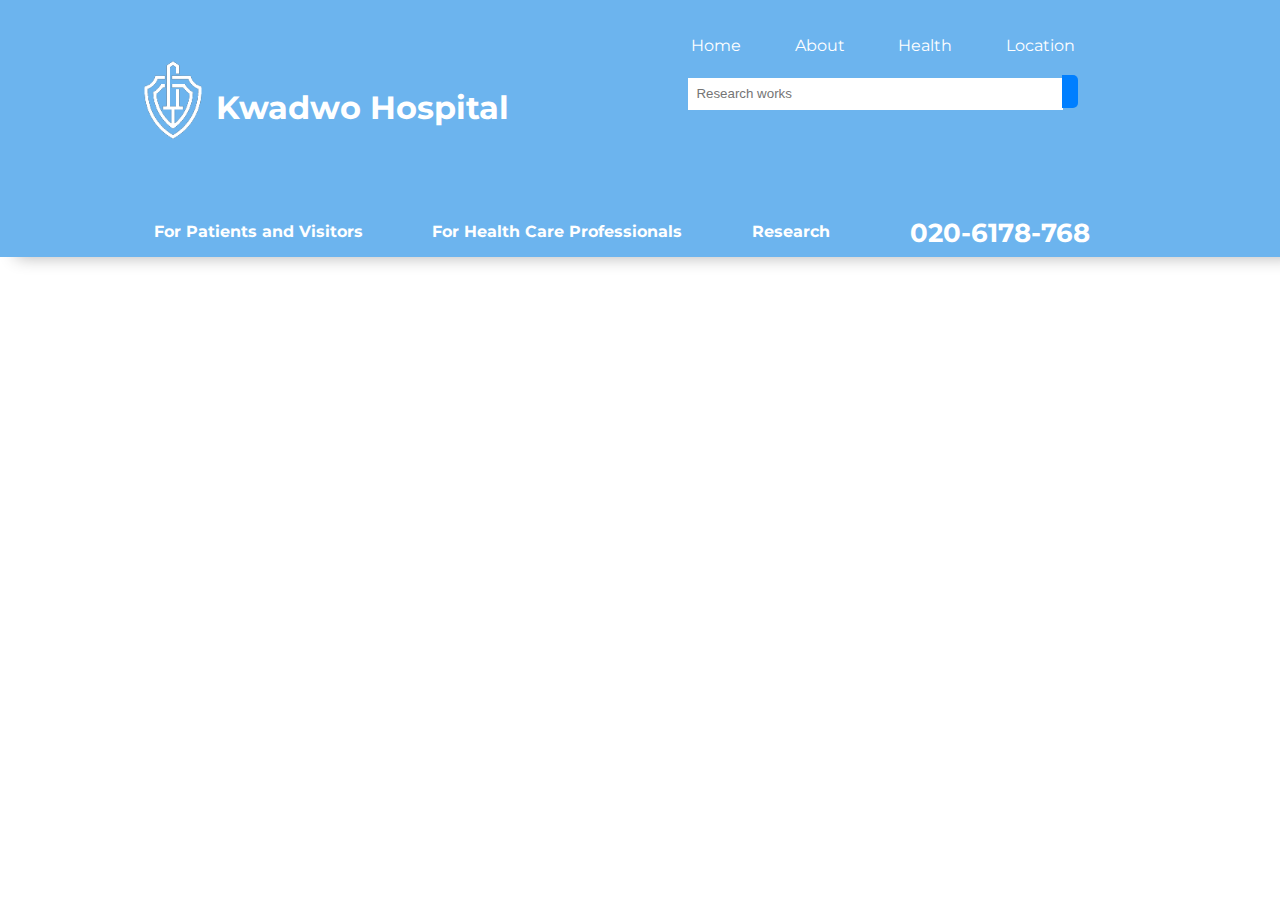
==== index.html @ 73e534af "initial work (JS) for nav drop-down" ====
<!DOCTYPE html>
<html lang="en">
  <head>
    <meta charset="UTF-8" />
    <meta name="viewport" content="width=device-width, initial-scale=1.0" />
    <title>Kwadwo Agyemang Hospital</title>
    <!--- ICONS---->
    <link
      rel="stylesheet"
      href="https://unicons.iconscout.com/release/v4.0.8/css/line.css"
    />
    <!----- Montserrat----->
    <link rel="preconnect" href="https://fonts.googleapis.com" />
    <link rel="preconnect" href="https://fonts.gstatic.com" crossorigin />
    <link
      href="https://fonts.googleapis.com/css2?family=Inter:wght@400;600;700&family=Montserrat:wght@300;400;500;600;700;800;900&family=Roboto+Slab:wght@400;500&display=swap"
      rel="stylesheet"
    />

    <link rel="stylesheet" href="./styles/style.css" />
  </head>
  <body>
    <!---- MAIN NAVBAR ----->
    <nav>
      <div class="container nav--container">
        <!----- Nav Container 1------>
        <div class="nav--container1">
          <!--- LOGO ---->
          <div class="nav--logo">
            <div class="logo">
              <a href="index.html"
                ><img src="./images/health-logo.png" alt=""
              /></a>
            </div>
            <a href="index.html"><h2 class="logo--text">Kwadwo Hospital</h2></a>
          </div>
          <!--- NAV LINKS AND SEARCH BAR --->
          <div class="nav_links_search">
            <div class="nav--links">
              <ul class="nav--menu">
                <li><a href="index.html">Home</a></li>
                <li><a href="about.html">About</a></li>
                <li><a href="health.html">Health</a></li>
                <li><a href="location.html">Location</a></li>
              </ul>
              <div class="toggle--nav">
                <i class="uil uil-bars"></i>
                <i class="uil uil-times"></i>
              </div>
            </div>
            <div class="search">
              <input
                type="text"
                placeholder="Research works"
                class="nav--input"
              />
              <div class="search--logo">
                <i class="uil uil-search"></i>
              </div>
            </div>
          </div>
        </div>
        <!----- Nav Container ----->
        <div class="nav--container2">
          <div class="nav--details--info">
            <!---- 1 ---->
            <article class="nav--detail">
              <div class="nav--filter active" data-id="patients">
                <h5>
                  For Patients and Visitors <i class="uil uil-angle-down"></i>
                </h5>
              </div>
            </article>
            <!---- 2 ---->
            <article class="nav--detail">
              <div class="nav--filter" data-id="health--care">
                <h5>
                  For Health Care Professionals
                  <i class="uil uil-angle-down"></i>
                </h5>
              </div>
            </article>
            <!---- 3 ---->
            <article class="nav--detail">
              <div class="nav--filter" data-id="research">
                <h5>
                  Research
                  <i class="uil uil-angle-down"></i>
                </h5>
              </div>
            </article>
          </div>
          <h3 class="nav--phone">020-6178-768</h3>
        </div>
      </div>
    </nav>
    <!---------- NAV - DETAILS ---------->
    <div class="container nav--details--container">
      <article id="patients" class="detail-card ">
        <p class="">
          Lorem ipsum dolor sit amet consectetur adipisicing elit. Rerum
          consectetur est obcaecati deserunt iure veritatis nam sit optio et
          quam!
        </p>
      </article>
      <article id="health--care" class="detail-card">
        <p>
          Lorem ipsum dolor, sit amet consectetur adipisicing elit. Inventore
          aut eos cupiditate tempora fuga blanditiis, aliquid facere molestiae
          deserunt veniam!
        </p>
      </article>
      <article id="research" class="detail-card">
        <p>
          Lorem ipsum dolor sit amet consectetu adipisicing elit. Magni
          accusantium animi illum officiis placeat eveniet at minus quasi iusto
          sit.
        </p>
      </article>
    </div>
    <script src="./main.js"></script>
  </body>
</html>
---- styles/style.css ----
* {
  margin: 0;
  border: 0;
  padding: 0;
  outline: 0;
  text-decoration: none;
  list-style: none;
}

:root {
  /**** Colors *****/
  --color-primary: #007fff;
  --color-bg1: #6cb4ee;
  --color-bg2: #89cff0;
  --color-white: #fff;
  --color-black: rgb(0, 0, 0);
  --color-light: rgba(225, 225, 225, 0.7);
  /***** width *****/
  --container-width-lg: 76%;
  --container-width-md: 90%;
  --container-width-sm: 94%;
  /***** Transition *****/
  --transition: all 400ms ease;
}
body {
  font-family: "Montserrat", sans-serif;
  background: var(--white);
  color: var(--color-black);
  line-height: 1.7;
}
h1,
h2,
h3,
h4,
h5 {
  line-height: 1.3;
}
h1 {
  font-size: 2.4rem;
}
h2 {
  font-size: 2rem;
}
h3 {
  font-size: 1.6rem;
}
h4 {
  font-size: 1.3rem;
}
img {
  display: block;
  width: 100%;
  object-fit: cover;
}
.container {
  width: var(--container-width-lg);
  margin: 0 auto;
}
section {
  margin-top: 5rem;
}
section h2 {
  text-align: center;
  padding: 1rem;
}
a {
  color: var(--color-white);
}
/****** NAVBAR *******/
nav {
  background: var(--color-bg1);
  box-shadow: 1rem 0rem 1rem rgb(0, 0, 0, 0.3);
  z-index: 9;
}
.nav--container1 {
  display: grid;
  grid-template-columns: 50% 50%;
  height: 24vh;
}
.logo {
  width: 150px;
}
.nav--logo {
  display: flex;
  align-items: center;
  margin-top: 1.5rem;
  margin-left: -3.5rem;
}
.logo--text {
  margin-top: -1.5rem;
  margin-left: -2rem;
}
.nav_links_search {
  display: flex;
  flex-direction: column;
  align-items: center;
  margin-top: 2rem;
}
.nav--menu {
  display: flex;
  align-items: center;
  justify-content: space-between;
  min-width: 30vw;
}
.nav--menu li a:hover {
  color: var(--color-primary);
}
.toggle--nav {
  display: none;
}
.search {
  margin-top: 1rem;
}
.nav--input {
  width: 28vw;
  height: 2rem;
  padding: 0 0.5rem;
}
.search--logo {
  margin-left: -0.3rem;
  display: inline-block;
  color: var(--color-white);
  background: var(--color-primary);
  border-top-right-radius: 5px;
  border-bottom-right-radius: 5px;
}
.search--logo i {
  font-size: 1.2rem;
  padding: 0 8px;
}
.uil-angle-down{
  font-size: 1.5rem;
  display: inline-block;
}
.nav--container2 {
  color: var(--color-white);
  display: flex;
  align-items: center;
  justify-content: space-between;
  padding-bottom: 0.5rem;
}
.nav--details--info {
  display: flex;
  align-items: center;
  justify-content: space-between;
  width: 70%;
}
.nav--filter {
  display: flex;
  align-items: center;
  font-size: 0.9rem;
  cursor: pointer;
}
.nav--filter > h5{
  font-size: 1rem;
}
.nav--phone{
margin-right: 2.3rem;
}

/*****NAV DETAILS *****/
.nav--details--container {
  background-color: var(--color-light);
  width: 100%;
}
.nav--details--container .detail-card{
  display: none;
}
.nav--details--container .active {
  display: block;
}
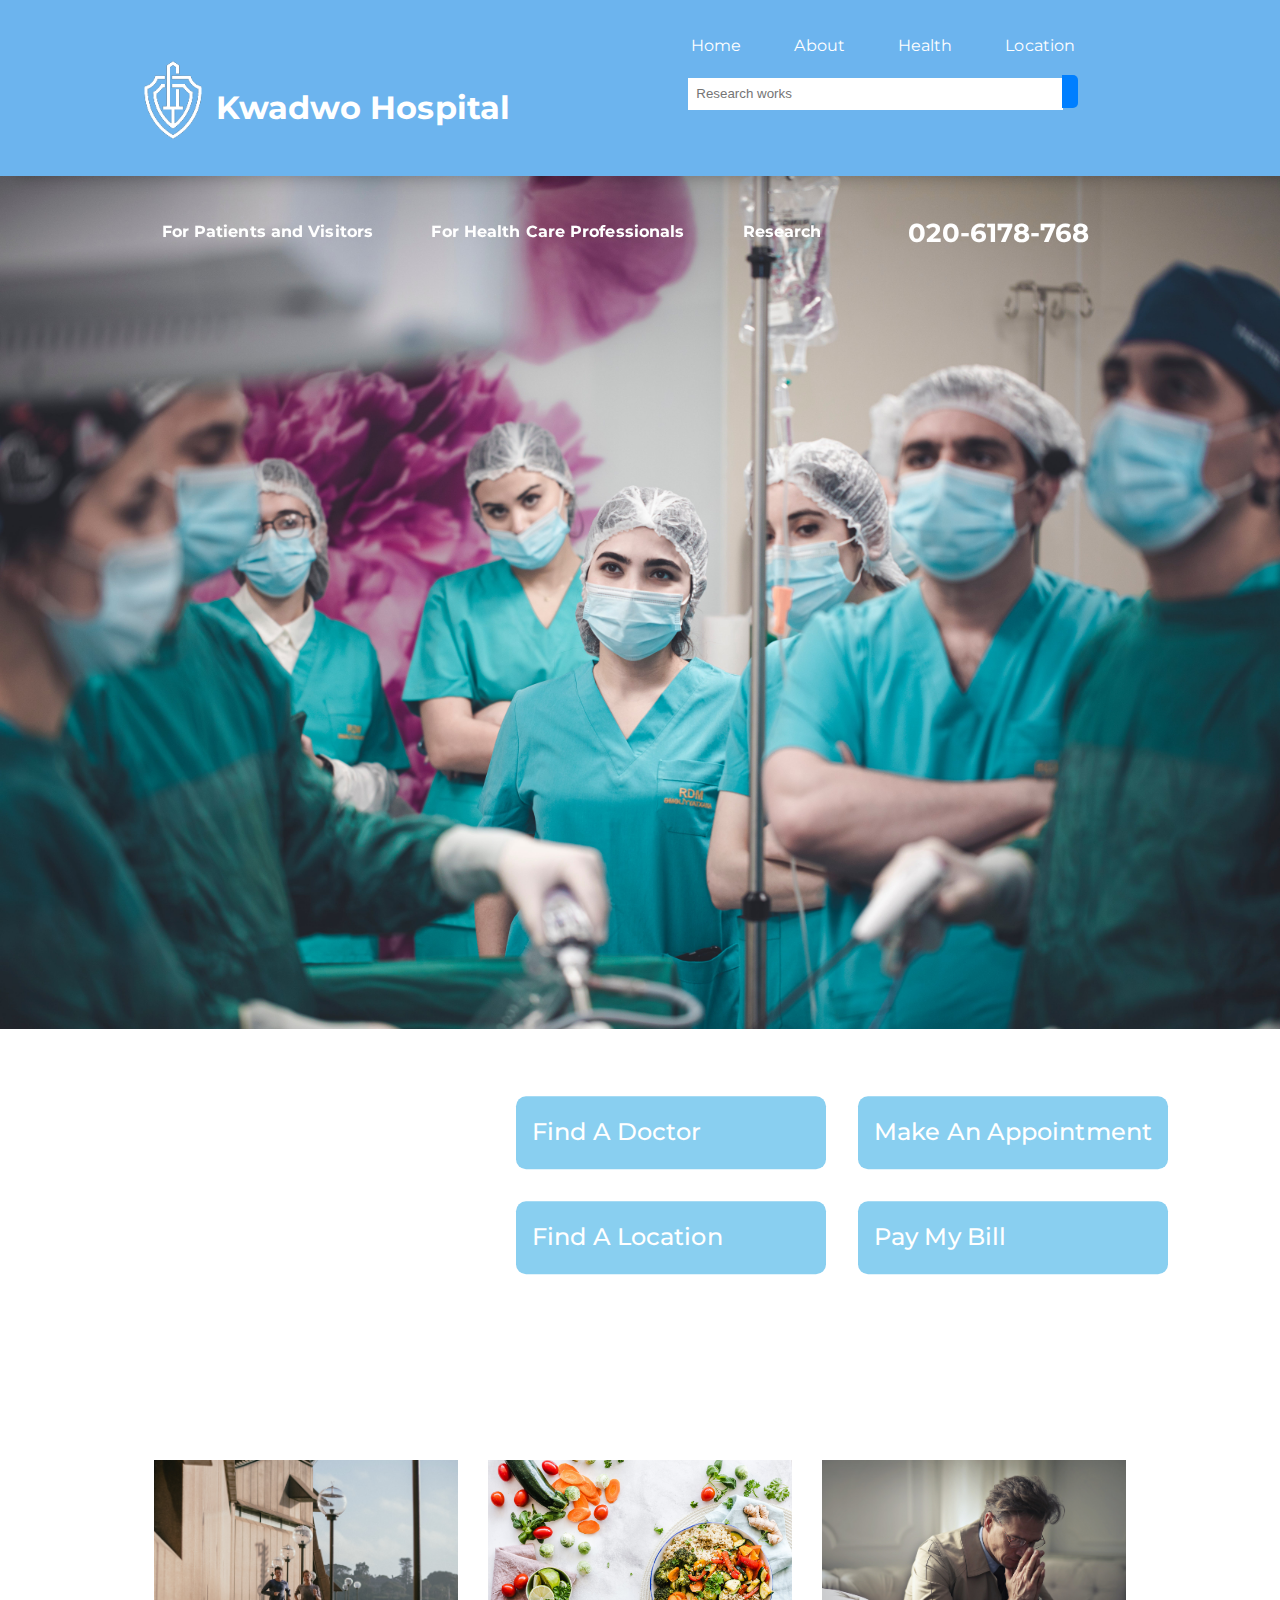
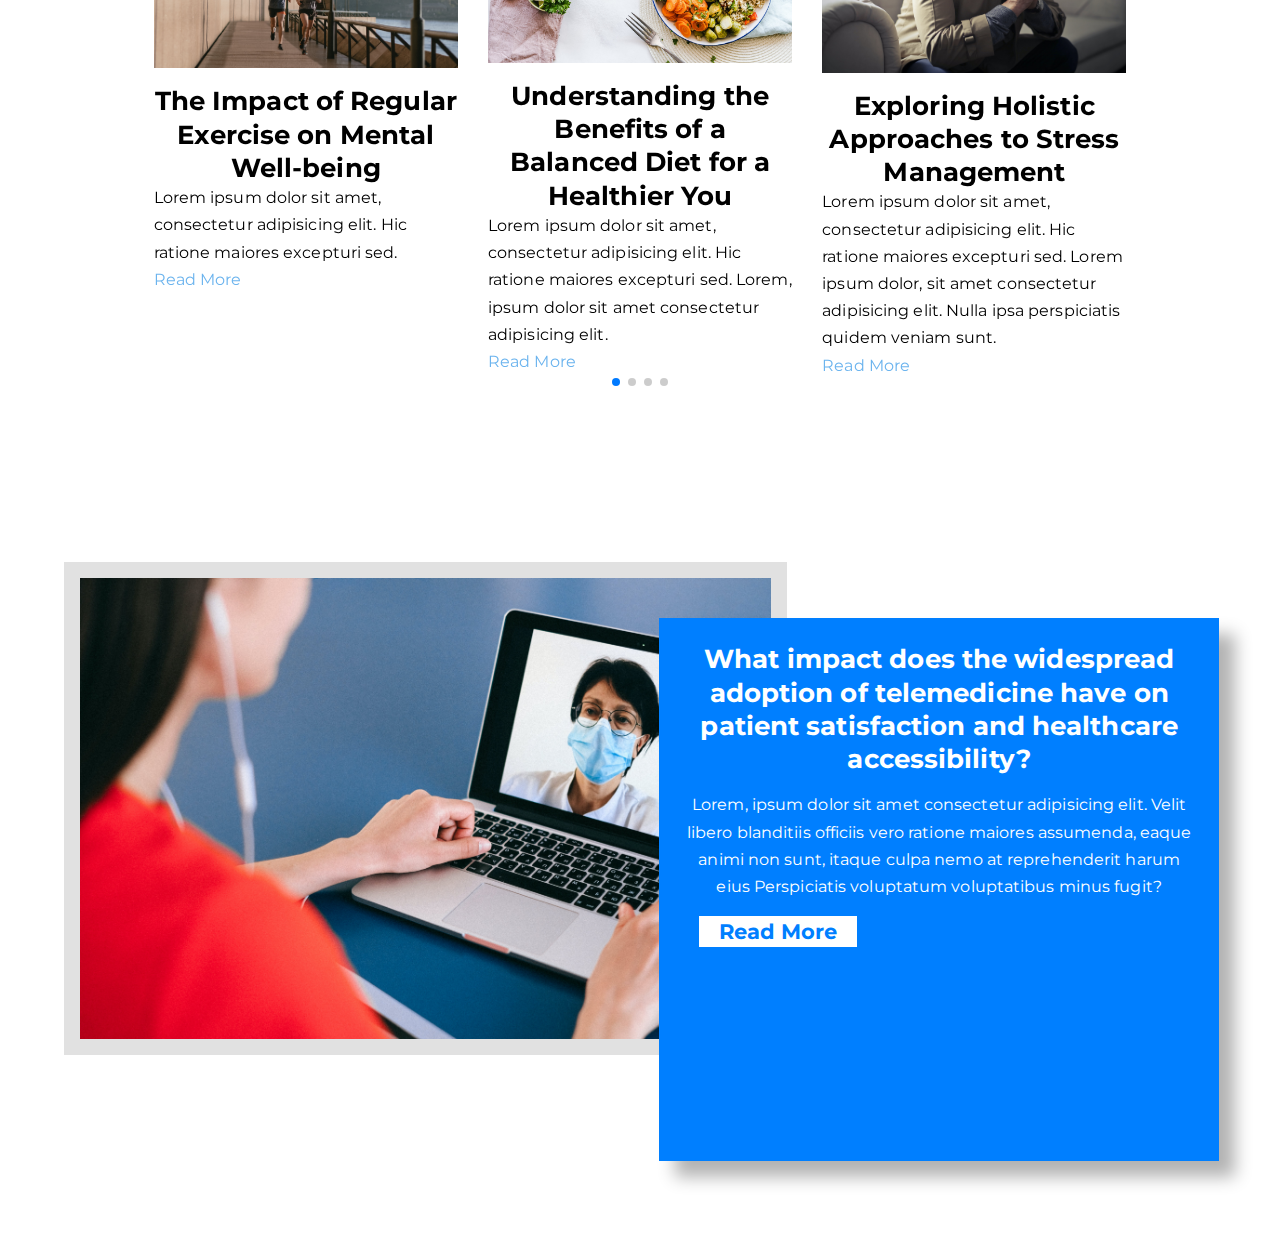
==== commit 3091bfcb: "add blogs and research slide" ====
--- a/index.html
+++ b/index.html
@@ -16,15 +16,20 @@
       href="https://fonts.googleapis.com/css2?family=Inter:wght@400;600;700&family=Montserrat:wght@300;400;500;600;700;800;900&family=Roboto+Slab:wght@400;500&display=swap"
       rel="stylesheet"
     />
+    <!---- My Swipper ----->
+    <link
+      rel="stylesheet"
+      href="https://cdn.jsdelivr.net/npm/swiper@11/swiper-bundle.min.css"
+    />
 
     <link rel="stylesheet" href="./styles/style.css" />
   </head>
   <body>
     <!---- MAIN NAVBAR ----->
-    <nav>
-      <div class="container nav--container">
+    <nav class="nav">
+      <div class="nav--container">
         <!----- Nav Container 1------>
-        <div class="nav--container1">
+        <div class="container nav--container1">
           <!--- LOGO ---->
           <div class="nav--logo">
             <div class="logo">
@@ -61,11 +66,11 @@
           </div>
         </div>
         <!----- Nav Container ----->
-        <div class="nav--container2">
+        <div class="container nav--container2">
           <div class="nav--details--info">
             <!---- 1 ---->
             <article class="nav--detail">
-              <div class="nav--filter active" data-id="patients">
+              <div class="nav--filter" data-id="patients">
                 <h5>
                   For Patients and Visitors <i class="uil uil-angle-down"></i>
                 </h5>
@@ -93,31 +98,201 @@
           <h3 class="nav--phone">020-6178-768</h3>
         </div>
       </div>
+      <!---------- NAV - DETAILS ---------->
+      <div class="container nav--details--container">
+        <article id="patients" class="detail-card">
+          <span class="close--nav--details"><i class="uil uil-times"></i></span>
+          <div class="container detail-card-container">
+            Lorem ipsum dolor sit amet consectetur adipisicing elit. Rerum
+            consectetur est obcaecati deserunt iure veritatis nam sit optio et
+            quam! Lorem ipsum dolor sit amet, consectetur adipisicing elit.
+            Quae, cumque atque error rem animi ratione eveniet delectus.
+          </div>
+        </article>
+        <article id="health--care" class="detail-card">
+          <span class="close--nav--details"><i class="uil uil-times"></i></span>
+          <div class="container detail-card-container">
+            Lorem ipsum dolor, sit amet consectetur adipisicing elit. Inventore
+            aut eos cupiditate tempora fuga blanditiis, aliquid facere molestiae
+            deserunt veniam!
+          </div>
+        </article>
+        <article id="research" class="detail-card">
+          <span class="close--nav--details"><i class="uil uil-times"></i></span>
+          <div class="container detail-card-container">
+            Lorem ipsum dolor sit amet consectetu adipisicing elit. Magni
+            accusantium animi illum officiis placeat eveniet at minus quasi
+            iusto sit.
+          </div>
+        </article>
+      </div>
     </nav>
-    <!---------- NAV - DETAILS ---------->
-    <div class="container nav--details--container">
-      <article id="patients" class="detail-card ">
-        <p class="">
-          Lorem ipsum dolor sit amet consectetur adipisicing elit. Rerum
-          consectetur est obcaecati deserunt iure veritatis nam sit optio et
-          quam!
-        </p>
-      </article>
-      <article id="health--care" class="detail-card">
-        <p>
-          Lorem ipsum dolor, sit amet consectetur adipisicing elit. Inventore
-          aut eos cupiditate tempora fuga blanditiis, aliquid facere molestiae
-          deserunt veniam!
-        </p>
-      </article>
-      <article id="research" class="detail-card">
-        <p>
-          Lorem ipsum dolor sit amet consectetu adipisicing elit. Magni
-          accusantium animi illum officiis placeat eveniet at minus quasi iusto
-          sit.
-        </p>
-      </article>
-    </div>
+
+    <!--------- HEADER --------->
+    <header>
+      <div class="container header--container">
+        <div class="header--image">
+          <img src="./images/header-image2.jpg" alt="" />
+        </div>
+        <!--- Header Details eg. make appointment ---->
+        <div class="header--details">
+          <article class="header--detail">
+            <a href="#"><span>Find A Doctor</span></a>
+          </article>
+          <article class="header--detail">
+            <a href="#"><span>Make An Appointment</span></a>
+          </article>
+          <article class="header--detail">
+            <a href="#"><span>Find A Location</span></a>
+          </article>
+          <article class="header--detail">
+            <a href="#"><span>Pay My Bill</span></a>
+          </article>
+        </div>
+      </div>
+    </header>
+
+    <!------- SOME BLOGS -------->
+    <section class="container blog--container swiper mySwiper">
+      <div class="blogs swiper-wrapper">
+        <!-------->
+        <article class="blog swiper-slide">
+          <div class="blog--image">
+            <img src="./images/blog1.jpg" alt="" />
+          </div>
+          <div class="blog--details">
+            <h3>The Impact of Regular Exercise on Mental Well-being</h3>
+            <p>
+              Lorem ipsum dolor sit amet, consectetur adipisicing elit. Hic
+              ratione maiores excepturi sed.
+            </p>
+            <a href="#">Read More <i class="uil uil-angle-right-b"></i></a>
+          </div>
+        </article>
+        <!---------->
+        <article class="blog swiper-slide">
+          <div class="blog--image">
+            <img src="./images/blog2.jpg" alt="" />
+          </div>
+          <div class="blog--details">
+            <h3>
+              Understanding the Benefits of a Balanced Diet for a Healthier You
+            </h3>
+            <p>
+              Lorem ipsum dolor sit amet, consectetur adipisicing elit. Hic
+              ratione maiores excepturi sed. Lorem, ipsum dolor sit amet
+              consectetur adipisicing elit.
+            </p>
+            <a href="#">Read More <i class="uil uil-angle-right-b"></i></a>
+          </div>
+        </article>
+        <!------------>
+        <article class="blog swiper-slide">
+          <div class="blog--image">
+            <img src="./images/blog3.jpg" alt="" />
+          </div>
+          <div class="blog--details">
+            <h3>Exploring Holistic Approaches to Stress Management</h3>
+            <p>
+              Lorem ipsum dolor sit amet, consectetur adipisicing elit. Hic
+              ratione maiores excepturi sed. Lorem ipsum dolor, sit amet
+              consectetur adipisicing elit. Nulla ipsa perspiciatis quidem
+              veniam sunt.
+            </p>
+            <a>Read More <i class="uil uil-angle-right-b"></i></a>
+          </div>
+        </article>
+        <!----------->
+        <article class="blog swiper-slide">
+          <div class="blog--image">
+            <img src="./images/blog4.jpg" alt="" />
+          </div>
+          <div class="blog--details">
+            <h3>
+              Unveiling the Importance of Quality Sleep in Your Health Journey
+            </h3>
+            <p>
+              Lorem ipsum dolor sit amet, consectetur adipisicing elit. Hic
+              ratione maiores excepturi sed. Lorem ipsum dolor sit amet
+              consectetur adipisicing elit.
+            </p>
+            <a href="#">Read More <i class="uil uil-angle-right-b"></i></a>
+          </div>
+        </article>
+        <!---------->
+        <article class="blog swiper-slide">
+          <div class="blog--image">
+            <img src="./images/blog5.jpg" alt="" />
+          </div>
+          <div class="blog--details">
+            <h3>
+              Navigating the World of Superfoods: A Guide to Nutrient-Rich
+              Choices
+            </h3>
+            <p>
+              Lorem ipsum dolor sit amet, consectetur adipisicing elit. Hic
+              ratione maiores excepturi sed. Lorem ipsum dolor sit amet
+              consectetur, adipisicing elit. Laudantium, facilis? Mollitia, non!
+            </p>
+            <a href="#">Read More <i class="uil uil-angle-right-b"></i></a>
+          </div>
+        </article>
+        <!-------->
+        <article class="blog swiper-slide">
+          <div class="blog--image">
+            <img src="./images/blog6.jpg" alt="" />
+          </div>
+          <div class="blog--details">
+            <h3>
+              Mindful Practices: Enhancing Emotional Health through Meditation
+              and Mindfulness
+            </h3>
+            <p>
+              Lorem ipsum dolor sit amet, consectetur adipisicing elit. Hic
+              ratione maiores excepturi sed. Lorem ipsum dolor sit amet.
+            </p>
+            <a href="#">Read More <i class="uil uil-angle-right-b"></i></a>
+          </div>
+        </article>
+        <!------------>
+      </div>
+      <div class="swiper-pagination"></div>
+    </section>
+
+    <!--------- RESEARCH SLIDE -------->
+    <section>
+      <div class="container research--container">
+        <div class="research--left">
+          <img src="./images/research-slide.jpg" alt="" />
+        </div>
+        <div class="research--right">
+          <div class="research--details">
+            <h3>
+              What impact does the widespread adoption of telemedicine have on
+              patient satisfaction and healthcare accessibility?
+            </h3>
+            <p>
+              Lorem, ipsum dolor sit amet consectetur adipisicing elit. Velit
+              libero blanditiis officiis vero ratione maiores assumenda, eaque
+              animi non sunt, itaque culpa nemo at reprehenderit harum eius
+              Perspiciatis voluptatum voluptatibus minus fugit?
+            </p>
+            <a href="#"><h4>Read More</h4></a>
+          </div>
+        </div>
+      </div>
+    </section>
+    <script src="https://cdn.jsdelivr.net/npm/swiper@11/swiper-bundle.min.js"></script>
+    <script>
+      var swiper = new Swiper(".mySwiper", {
+        slidesPerView: 3,
+        spaceBetween: 30,
+        pagination: {
+          el: ".swiper-pagination",
+          clickable: true,
+        },
+      });
+    </script>
     <script src="./main.js"></script>
   </body>
 </html>
--- a/styles/style.css
+++ b/styles/style.css
@@ -14,7 +14,8 @@
   --color-bg2: #89cff0;
   --color-white: #fff;
   --color-black: rgb(0, 0, 0);
-  --color-light: rgba(225, 225, 225, 0.7);
+  --color-light-black: rgb(63, 62, 62);
+  --color-light: rgba(225, 225, 225);
   /***** width *****/
   --container-width-lg: 76%;
   --container-width-md: 90%;
@@ -24,9 +25,11 @@
 }
 body {
   font-family: "Montserrat", sans-serif;
-  background: var(--white);
+  background: var(--color-white);
   color: var(--color-black);
   line-height: 1.7;
+  letter-spacing: 0.1px;
+  scroll-behavior: smooth;
 }
 h1,
 h2,
@@ -57,7 +60,7 @@
   margin: 0 auto;
 }
 section {
-  margin-top: 5rem;
+  margin-top: 10rem;
 }
 section h2 {
   text-align: center;
@@ -68,9 +71,20 @@
 }
 /****** NAVBAR *******/
 nav {
+  box-shadow: 1rem 0rem 1rem rgb(0, 0, 0, 0.3);
+  position: fixed;
+  width: 100%;
+  height: 11rem;
+  top: 0;
+  z-index: 45;
+  transition: var(--transition);
+}
+.nav--container{
   background: var(--color-bg1);
-  box-shadow: 1rem 0rem 1rem rgb(0, 0, 0, 0.3);
-  z-index: 9;
+  position: fixed;
+  width: 100%;
+  height: 11rem;
+  z-index: 90;
 }
 .nav--container1 {
   display: grid;
@@ -137,7 +151,7 @@
   display: flex;
   align-items: center;
   justify-content: space-between;
-  padding-bottom: 0.5rem;
+  margin-bottom: -0.07rem;
 }
 .nav--details--info {
   display: flex;
@@ -150,6 +164,17 @@
   align-items: center;
   font-size: 0.9rem;
   cursor: pointer;
+  padding: 0 0.5rem;
+  border-top-left-radius: 5px;
+  border-top-right-radius: 5px;
+}
+.nav--filter:not(.active){
+  background: transparent;
+}
+.nav--filter.active{
+  background: var(--color-light);
+  color: rgb(63, 62, 62);
+  padding-bottom: 0.5rem;
 }
 .nav--filter > h5{
   font-size: 1rem;
@@ -160,8 +185,13 @@
 
 /*****NAV DETAILS *****/
 .nav--details--container {
-  background-color: var(--color-light);
-  width: 100%;
+  background: var(--color-light);
+  width: 100%;
+  top: 11rem;
+  position: relative;
+  height: 11rem;
+  transform: translateY(-100%);
+  transition: var(--transition);
 }
 .nav--details--container .detail-card{
   display: none;
@@ -169,5 +199,117 @@
 .nav--details--container .active {
   display: block;
 }
-
-
+.close--nav--details{
+  display: flex;
+  justify-content: flex-end;
+  font-size: 1.5rem;
+  color: rgb(228, 75, 75);
+  margin-left: 85%;
+  width: 5%;
+}
+.uil-times{
+  margin: 0 auto;
+}
+.close--nav--details:hover{
+  cursor: pointer;
+}
+/********** Header Details ************/
+header{
+  position: relative;
+  top: 11rem;
+}
+.header--container{
+  height: 100vh;
+}
+.header--details{
+  display: grid;
+  grid-template-columns: repeat(2,1fr);
+  gap: 2rem;
+  position: absolute;
+  bottom: 0;
+  right: 4rem;
+  padding: 3rem;
+  transform: translateY(90%);
+  background: rgb(255, 255, 255,0.9);
+  
+}
+.header--detail{
+  background: var(--color-bg2);
+  border-radius: 10px;
+  padding: 1rem;
+  transition: var(--transition);
+}
+.header--detail:hover{
+  background: #007fff;
+}
+.header--detail a{
+  color: var(--color-white);
+}
+.header--detail a > span{
+  font-size: 1.5rem;
+  font-weight: 500;
+  margin: 0 auto;
+}
+.header--image{
+  position: absolute;
+  left: 0;
+  width: 100%;
+  top: 0;
+}
+/******* LANDING PAGE BLOG ********/
+.blog--container{
+  margin-top: 35rem;
+  margin-bottom: 5rem;
+}
+.blog--details a{
+  color: var(--color-bg1);
+}
+.blog{
+  display: flex;
+  flex-direction: column;
+  gap: 1rem;
+}
+/****** RESEARCH SLIDE *******/
+.research--container{
+  display: grid;
+  grid-template-columns: 60% 30%;
+  width: 90%;
+  gap: 2rem;
+  margin-bottom: 5rem;
+}
+.research--left img{
+  border: 1rem solid var(--color-light);
+}
+.research--right{
+  position: relative;
+  z-index: 24;
+  margin-left: -8rem;
+  margin-top: 3.5rem;
+  background: #007fff;
+  color: var(--color-white);
+  width: 40vw;
+  height: 55vh;
+  padding: 1.5rem;
+  box-shadow: 1rem 1rem 1rem rgb(0, 0, 0,0.3);
+}
+.research--right p,h3{
+  text-align: center;
+}
+.research--right p{
+  margin-top: 1rem;
+}
+.research--right a h4{
+  background-color: var(--color-white);
+  color: var(--color-primary);
+  border: 2px solid var(--color-white);
+  width: 30%;
+  text-align: center;
+  margin-top: 1rem;
+  margin-left: 1rem;
+  transition: var(--transition);
+}
+.research--right a h4:hover{
+  border: 2px solid var(--color-white);
+  background: transparent;
+  color: var(--color-white);
+}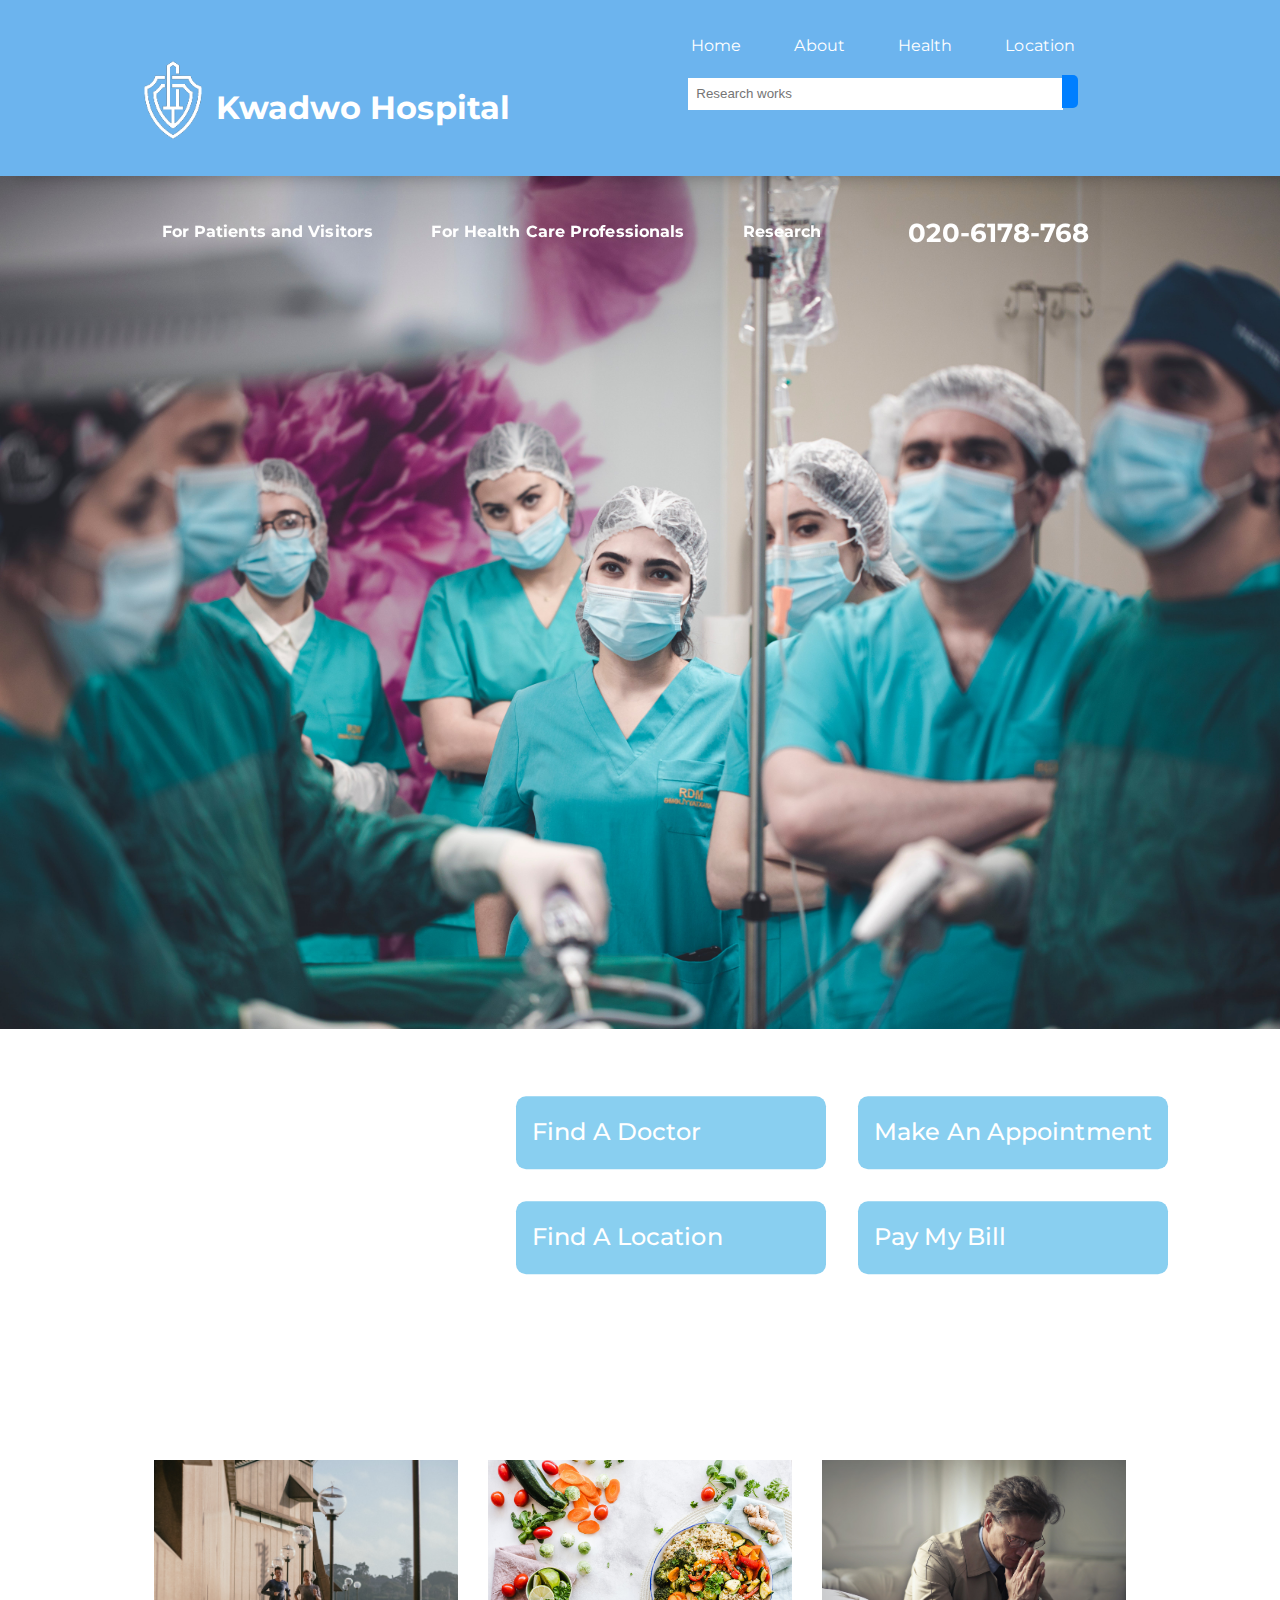
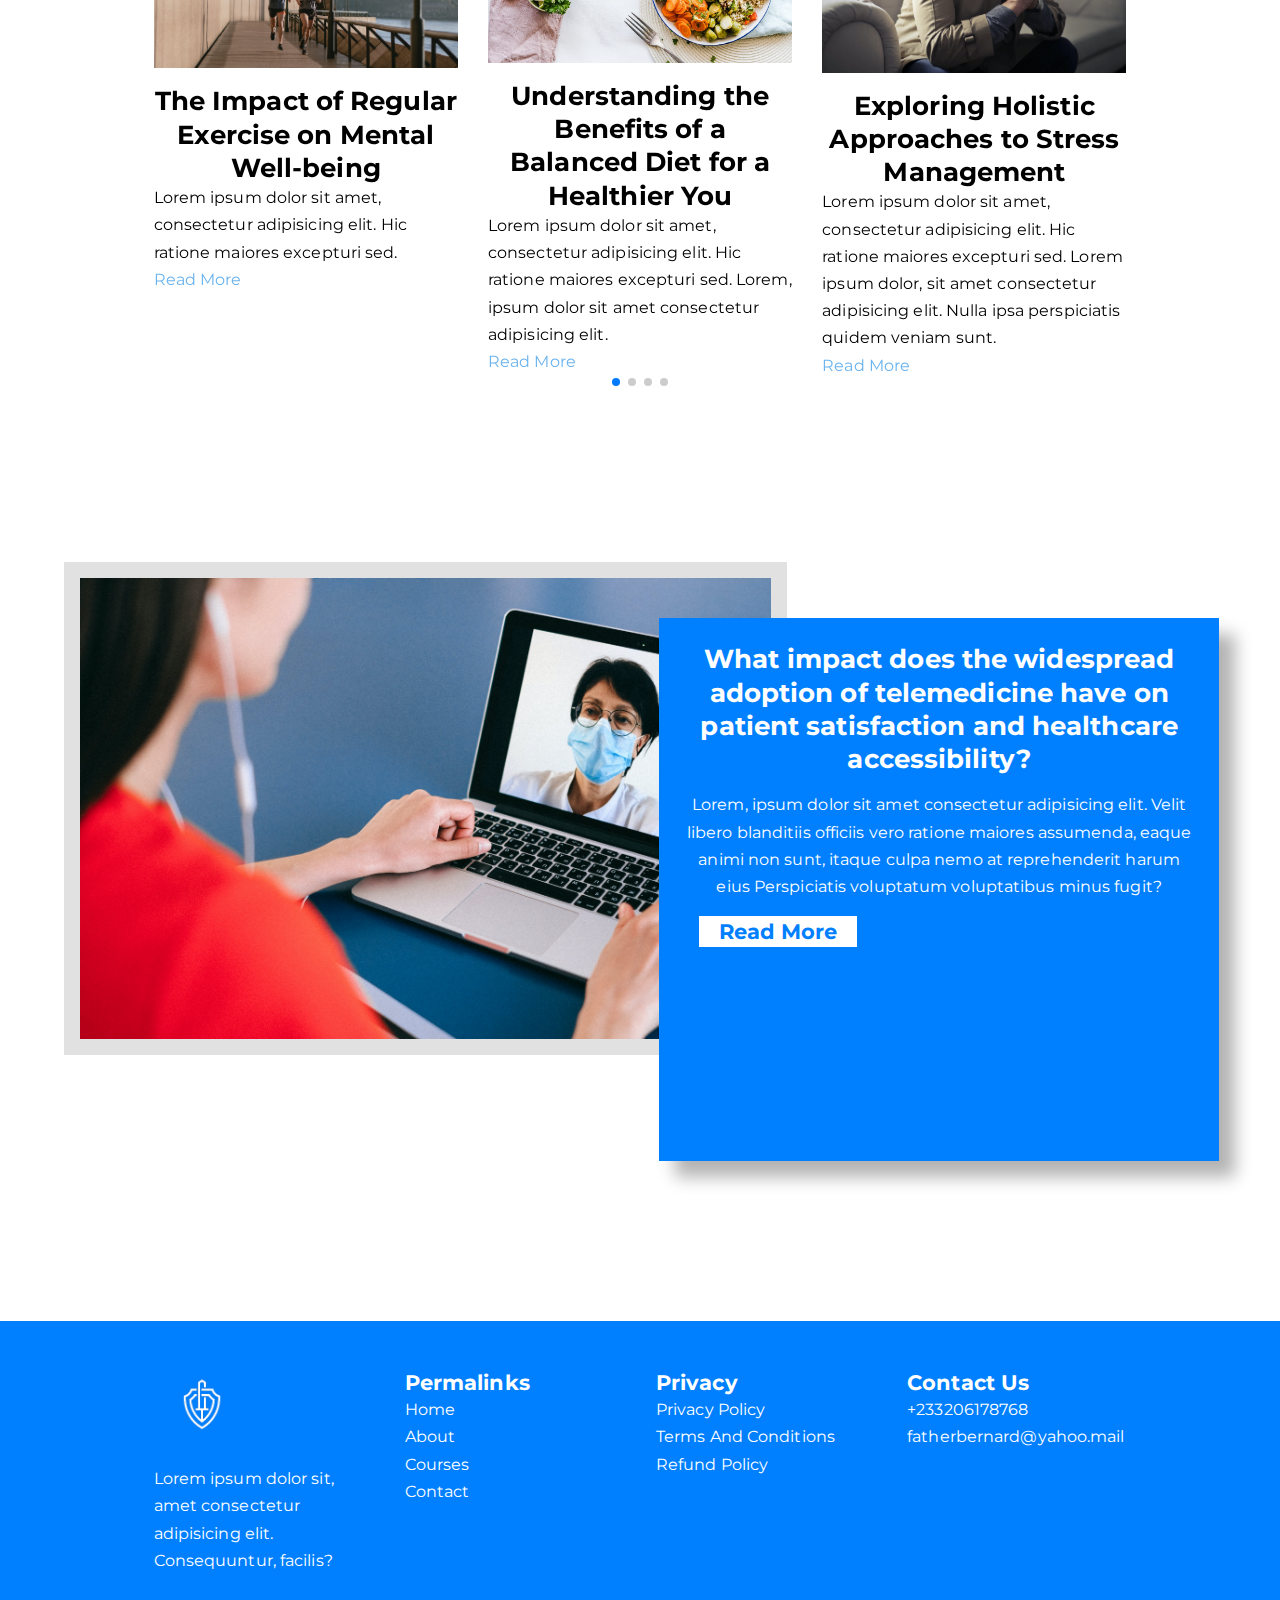
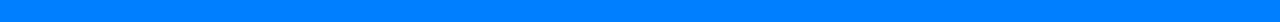
==== commit e2970f76: "Footer added" ====
--- a/index.html
+++ b/index.html
@@ -282,6 +282,61 @@
         </div>
       </div>
     </section>
+
+    <!--------- FOOTER --------->
+    <footer class="footer">
+      <div class="container footer__container">
+        <div class="footer1">
+          <a href="index.html" class="footer__logo">
+            <img src="./images/health-logo.png" alt="">
+          </a>
+          <p>
+            Lorem ipsum dolor sit, amet consectetur adipisicing elit.
+            Consequuntur, facilis?
+          </p>
+        </div>
+        <div class="footer__2">
+          <h4>Permalinks</h4>
+          <ul class="Permalinks">
+            <li><a href="index.html">Home</a></li>
+            <li><a href="about.html">About</a></li>
+            <li><a href="courses.html">Courses</a></li>
+            <li><a href="contact.html">Contact</a></li>
+          </ul>
+        </div>
+        <div class="footer__3">
+          <h4>Privacy</h4>
+          <ul class="privacy">
+            <li><a href="#">Privacy Policy</a></li>
+            <li><a href="#">Terms And Conditions</a></li>
+            <li><a href="#">Refund Policy</a></li>
+          </ul>
+        </div>
+        <div class="footer__4">
+          <h4>Contact Us</h4>
+          <div>
+            <p>+233206178768</p>
+            <p>fatherbernard@yahoo.mail</p>
+          </div>
+          <ul class="footer__socials">
+            <li>
+              <a href="#"><i class="uil uil-facebook-f"></i></a>
+            </li>
+            <li>
+              <a href="#"><i class="uil uil-instagram-alt"></i></a>
+            </li>
+            <li>
+              <a href="#"><i class="uil uil-twitter"></i></a>
+            </li>
+            <li>
+              <a href="#"><i class="uil uil-linkedin-alt"></i></a>
+            </li>
+          </ul>
+        </div>
+      </div>
+    </footer>
+    <!--------- END OF FOOTER --------->
+
     <script src="https://cdn.jsdelivr.net/npm/swiper@11/swiper-bundle.min.js"></script>
     <script>
       var swiper = new Swiper(".mySwiper", {
--- a/styles/style.css
+++ b/styles/style.css
@@ -15,6 +15,7 @@
   --color-white: #fff;
   --color-black: rgb(0, 0, 0);
   --color-light-black: rgb(63, 62, 62);
+  --color-dark-light: rgba(225, 225, 225, 0.091);
   --color-light: rgba(225, 225, 225);
   /***** width *****/
   --container-width-lg: 76%;
@@ -312,4 +313,25 @@
   border: 2px solid var(--color-white);
   background: transparent;
   color: var(--color-white);
+}
+
+/************ FOOTER *************/
+.footer{
+  margin-top: 10rem;
+  background: var(--color-primary);
+  color: var(--color-white);
+}
+.footer__container{
+  display: grid;
+  grid-template-columns: repeat(4, 1fr);
+  gap: 2rem;
+  padding: 3rem 0;
+}
+.footer__socials{
+  display: flex;
+  align-items: center;
+  justify-content: space-between;
+}
+.footer__logo img{
+  width: 6rem;
 }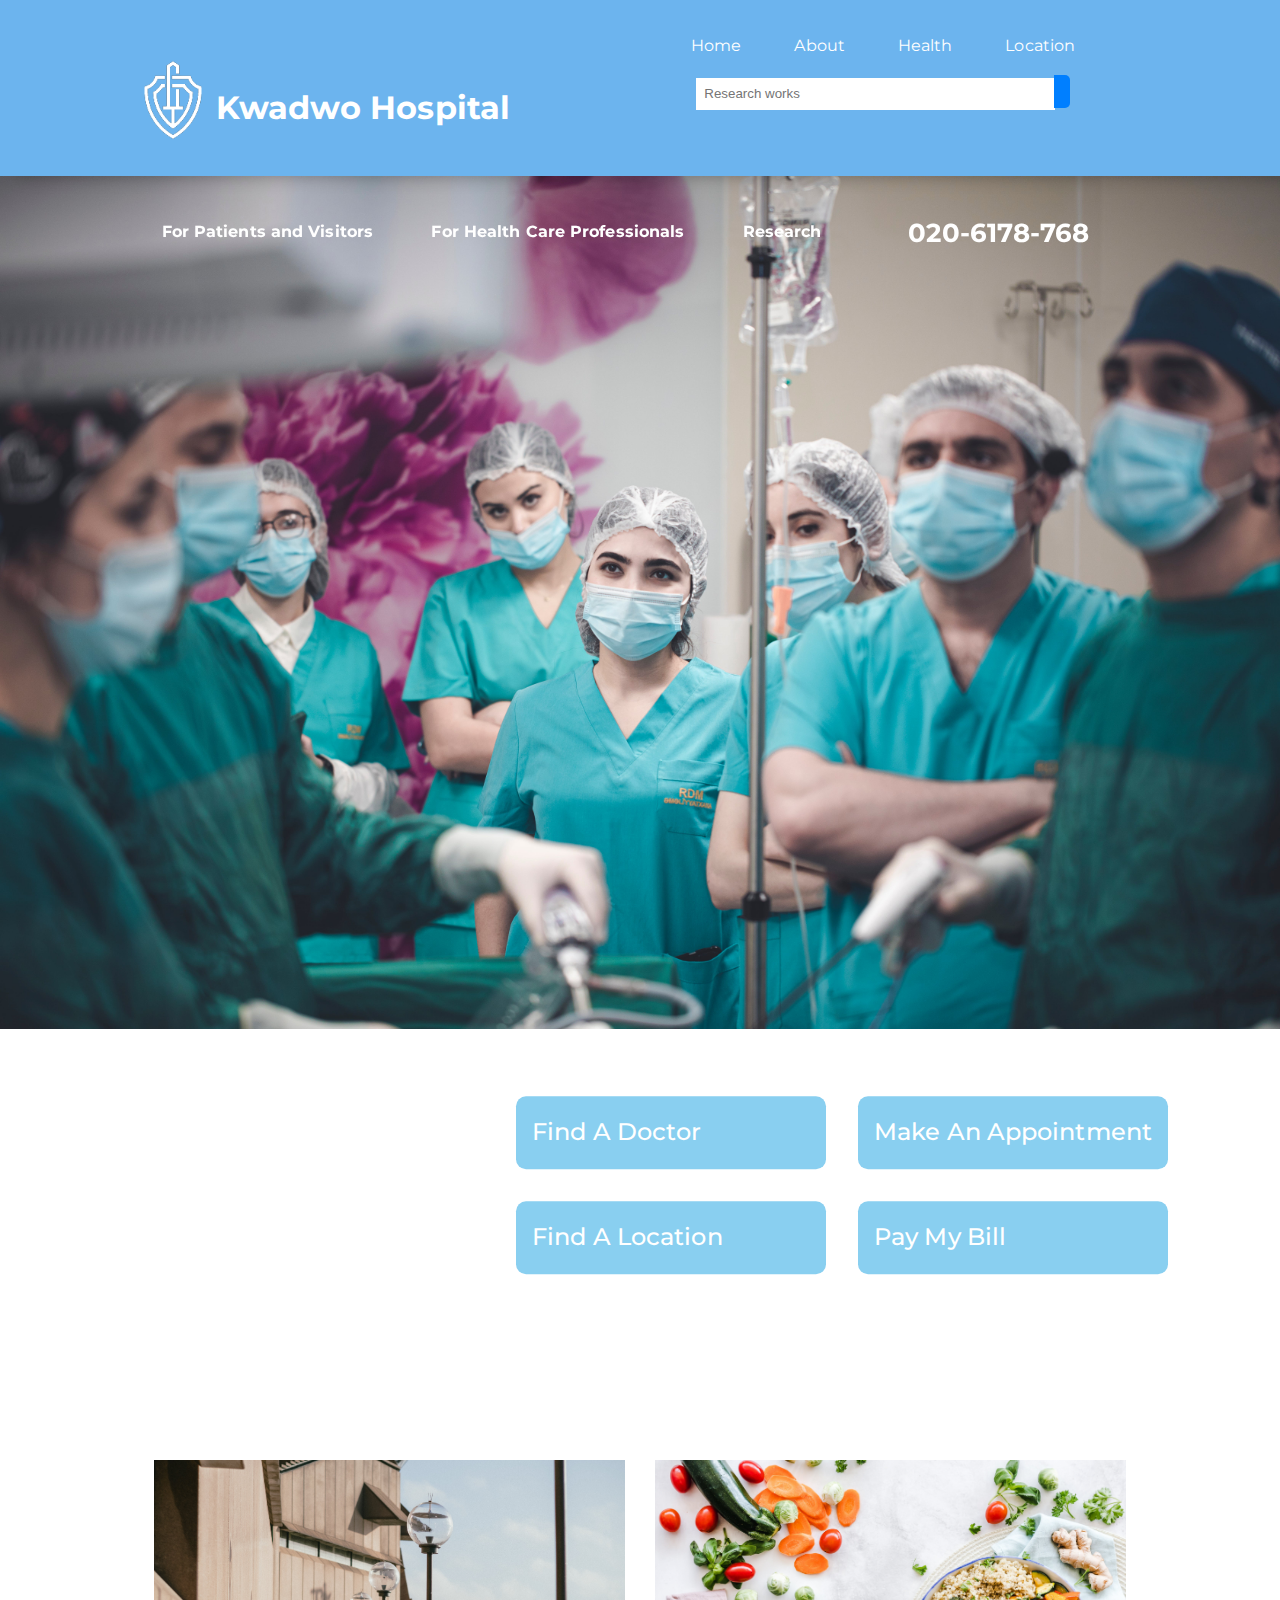
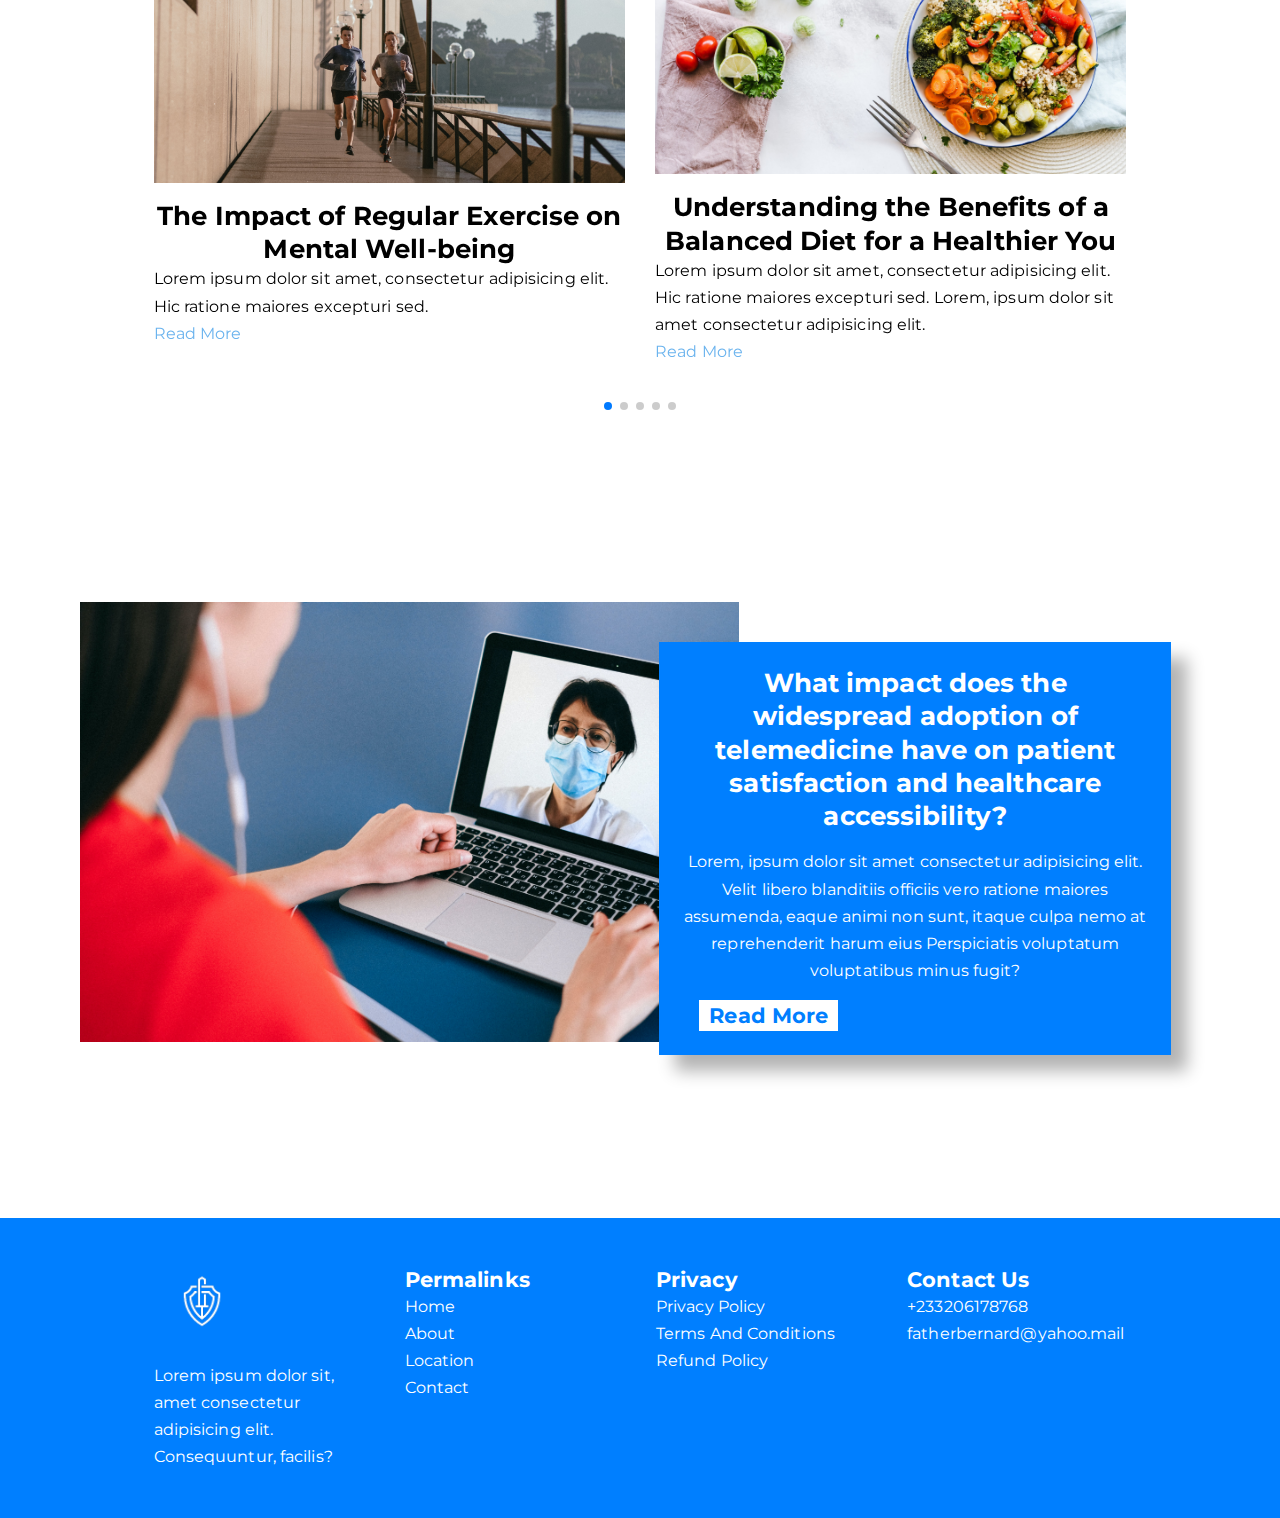
==== commit c4b5767d: "added lanscape" ====
--- a/index.html
+++ b/index.html
@@ -49,8 +49,8 @@
                 <li><a href="location.html">Location</a></li>
               </ul>
               <div class="toggle--nav">
-                <i class="uil uil-bars"></i>
-                <i class="uil uil-times"></i>
+                <button id="menu--bar"><i class="uil uil-bars"></i></button>
+                <button id="close--menu"><i class="uil uil-times"></i></button>
               </div>
             </div>
             <div class="search">
@@ -256,7 +256,7 @@
         </article>
         <!------------>
       </div>
-      <div class="swiper-pagination"></div>
+      <div class="pagination swiper-pagination"></div>
     </section>
 
     <!--------- RESEARCH SLIDE -------->
@@ -288,7 +288,7 @@
       <div class="container footer__container">
         <div class="footer1">
           <a href="index.html" class="footer__logo">
-            <img src="./images/health-logo.png" alt="">
+            <img src="./images/health-logo.png" alt="" />
           </a>
           <p>
             Lorem ipsum dolor sit, amet consectetur adipisicing elit.
@@ -300,7 +300,7 @@
           <ul class="Permalinks">
             <li><a href="index.html">Home</a></li>
             <li><a href="about.html">About</a></li>
-            <li><a href="courses.html">Courses</a></li>
+            <li><a href="courses.html">Location</a></li>
             <li><a href="contact.html">Contact</a></li>
           </ul>
         </div>
@@ -346,6 +346,14 @@
           el: ".swiper-pagination",
           clickable: true,
         },
+        breakpoints: {
+          600: {
+            slidesPerView: 1,
+          },
+          768: {
+            slidesPerView: 2,
+          },
+        },
       });
     </script>
     <script src="./main.js"></script>
--- a/styles/style.css
+++ b/styles/style.css
@@ -5,6 +5,7 @@
   outline: 0;
   text-decoration: none;
   list-style: none;
+  box-sizing: border-box;
 }
 
 :root {
@@ -80,7 +81,7 @@
   z-index: 45;
   transition: var(--transition);
 }
-.nav--container{
+.nav--container {
   background: var(--color-bg1);
   position: fixed;
   width: 100%;
@@ -143,7 +144,7 @@
   font-size: 1.2rem;
   padding: 0 8px;
 }
-.uil-angle-down{
+.uil-angle-down {
   font-size: 1.5rem;
   display: inline-block;
 }
@@ -169,19 +170,19 @@
   border-top-left-radius: 5px;
   border-top-right-radius: 5px;
 }
-.nav--filter:not(.active){
+.nav--filter:not(.active) {
   background: transparent;
 }
-.nav--filter.active{
+.nav--filter.active {
   background: var(--color-light);
   color: rgb(63, 62, 62);
   padding-bottom: 0.5rem;
 }
-.nav--filter > h5{
+.nav--filter > h5 {
   font-size: 1rem;
 }
-.nav--phone{
-margin-right: 2.3rem;
+.nav--phone {
+  margin-right: 2.3rem;
 }
 
 /*****NAV DETAILS *****/
@@ -194,13 +195,13 @@
   transform: translateY(-100%);
   transition: var(--transition);
 }
-.nav--details--container .detail-card{
+.nav--details--container .detail-card {
   display: none;
 }
 .nav--details--container .active {
   display: block;
 }
-.close--nav--details{
+.close--nav--details {
   display: flex;
   justify-content: flex-end;
   font-size: 1.5rem;
@@ -208,80 +209,79 @@
   margin-left: 85%;
   width: 5%;
 }
-.uil-times{
+.uil-times {
   margin: 0 auto;
 }
-.close--nav--details:hover{
+.close--nav--details:hover {
   cursor: pointer;
 }
 /********** Header Details ************/
-header{
+header {
   position: relative;
   top: 11rem;
 }
-.header--container{
+.header--container {
   height: 100vh;
 }
-.header--details{
+.header--details {
   display: grid;
-  grid-template-columns: repeat(2,1fr);
+  grid-template-columns: repeat(2, 1fr);
   gap: 2rem;
   position: absolute;
   bottom: 0;
   right: 4rem;
   padding: 3rem;
   transform: translateY(90%);
-  background: rgb(255, 255, 255,0.9);
-  
-}
-.header--detail{
+  background: rgb(255, 255, 255, 0.9);
+}
+.header--detail {
   background: var(--color-bg2);
   border-radius: 10px;
   padding: 1rem;
   transition: var(--transition);
 }
-.header--detail:hover{
+.header--detail:hover {
   background: #007fff;
 }
-.header--detail a{
-  color: var(--color-white);
-}
-.header--detail a > span{
+.header--detail a {
+  color: var(--color-white);
+}
+.header--detail a > span {
   font-size: 1.5rem;
   font-weight: 500;
   margin: 0 auto;
 }
-.header--image{
+.header--image {
   position: absolute;
   left: 0;
   width: 100%;
   top: 0;
 }
 /******* LANDING PAGE BLOG ********/
-.blog--container{
+.blog--container {
   margin-top: 35rem;
   margin-bottom: 5rem;
 }
-.blog--details a{
+.blog--details a {
   color: var(--color-bg1);
 }
-.blog{
+.blog {
   display: flex;
   flex-direction: column;
   gap: 1rem;
 }
 /****** RESEARCH SLIDE *******/
-.research--container{
+.research--container {
   display: grid;
   grid-template-columns: 60% 30%;
   width: 90%;
   gap: 2rem;
   margin-bottom: 5rem;
 }
-.research--left img{
-  border: 1rem solid var(--color-light);
-}
-.research--right{
+.research--left img {
+  border: 1rem solid rgb(255, 255, 255, 0.5);
+}
+.research--right {
   position: relative;
   z-index: 24;
   margin-left: -8rem;
@@ -289,17 +289,18 @@
   background: #007fff;
   color: var(--color-white);
   width: 40vw;
-  height: 55vh;
+  height: fit-content;
   padding: 1.5rem;
-  box-shadow: 1rem 1rem 1rem rgb(0, 0, 0,0.3);
-}
-.research--right p,h3{
+  box-shadow: 1rem 1rem 1rem rgb(0, 0, 0, 0.3);
+}
+.research--right p,
+h3 {
   text-align: center;
 }
-.research--right p{
+.research--right p {
   margin-top: 1rem;
 }
-.research--right a h4{
+.research--right a h4 {
   background-color: var(--color-white);
   color: var(--color-primary);
   border: 2px solid var(--color-white);
@@ -309,29 +310,189 @@
   margin-left: 1rem;
   transition: var(--transition);
 }
-.research--right a h4:hover{
+.research--right a h4:hover {
   border: 2px solid var(--color-white);
   background: transparent;
   color: var(--color-white);
 }
 
 /************ FOOTER *************/
-.footer{
+.footer {
   margin-top: 10rem;
   background: var(--color-primary);
   color: var(--color-white);
 }
-.footer__container{
+.footer__container {
   display: grid;
   grid-template-columns: repeat(4, 1fr);
   gap: 2rem;
   padding: 3rem 0;
 }
-.footer__socials{
-  display: flex;
-  align-items: center;
-  justify-content: space-between;
-}
-.footer__logo img{
+.footer__socials {
+  width: 10rem;
+  display: flex;
+  gap: 2rem;
+}
+.footer__logo img {
   width: 6rem;
-}+}
+/* ======== MEDIA QUERIES ========= */
+/************* TABLETS ************/
+@media screen and (max-width: 1024px) and (orientation: landscape) {
+  .container {
+    width: var(--container-width-md);
+  }
+  h1 {
+    font-size: 2.2rem;
+  }
+  h2 {
+    font-size: 1.7rem;
+  }
+  h3 {
+    font-size: 1.4rem;
+  }
+  h4 {
+    font-size: 1.2rem;
+  }
+
+  /*********** NAVBAR **************/
+  .nav {
+    height:12rem ;
+  }
+  .nav--details--container {
+    display: none;
+  }
+  .nav--container {
+    height: 12rem;
+  }
+  .nav--logo {
+    margin-top: -1rem;
+  }
+  .logo a img {
+    width: 6rem;
+    margin-left: 2rem;
+  }
+  .toggle--nav {
+    position: absolute;
+    right: 5%;
+    bottom: 0rem;
+    display: flex;
+    width: 4rem;
+    padding: 0.5rem 0.5rem;
+    border-top-left-radius: 5px;
+    border-top-right-radius: 5px;
+    /*background-color: var(--color-primary);*/
+  }
+  .toggle--nav button {
+    background: transparent;
+    color: var(--color-white);
+    font-size: 2rem;
+    margin: 0 auto;
+  }
+  .toggle--nav button:hover {
+    cursor: pointer;
+  }
+  .toggle--nav button#close--menu {
+    display: none;
+  }
+  .nav--menu {
+    position: fixed;
+    top: 12rem;
+    right: 0;
+    flex-direction: column;
+    transform: translateX(100%);
+    transition: all 2s ease;
+  }
+  .nav--menu li {
+    height: 5.4rem;
+    width: 100%;
+    display: grid;
+    place-items: center;
+    background: var(--color-primary);
+    box-shadow: -2rem 3rem 10rem rgb(0, 0, 0, 0.6);
+    transition: var(--transition);
+  }
+  .nav--menu li:hover {
+    background: var(--color-bg1);
+  }
+  .nav--menu li a:hover {
+    color: var(--color-white);
+    font-size: large;
+  }
+  .nav--container2 {
+    display: none;
+  }
+  .search {
+    position: absolute;
+    left: 5%;
+    bottom: 1rem;
+  }
+  /*************** HEADER ****************/
+
+  .header--image {
+    margin-top: -4rem;
+    width: 1024px;
+  }
+  .header--details {
+    background: rgb(138, 207, 240, 0.3);
+    height: fit-content;
+    margin-top: -90rem;
+    top: 90rem;
+  }
+  /*------- SOME BLOGS --------*/
+  .blog--container {
+    padding-bottom: 5rem;
+    margin: 10rem auto;
+    height: fit-content;
+  }
+  .pagination {
+    margin-bottom: 2rem;
+  }
+  /*************** LANDING PAGE BLOG ***************/
+  .research--container {
+    grid-template-columns: 1fr;
+    margin-top: -8rem;
+    height: 130vh;
+    padding: 2rem 0;
+    background: linear-gradient(
+      325deg,
+      var(--color-bg1),
+      var(--color-primary),
+      aqua
+    );
+  }
+  .research--left {
+    width: 84%;
+    margin-left: 3rem;
+    box-shadow: -3rem 3rem 3rem rgb(0, 0, 0, 0.3);
+  }
+  .research--right {
+    left: 50%;
+    top: -10rem;
+    height: fit-content;
+    width: 60%;
+  }
+  /*************** FOOTER ****************/
+  .footer {
+    width: 1024px;
+  }
+  .footer__container {
+    grid-template-columns: 1fr 1fr;
+    margin: 0 auto;
+    width: 100%;
+  }
+  .footer__container .footer1{
+    display: flex;
+    gap: 1rem;
+    margin-left: 10rem;
+  }
+  .footer__container .footer__2{
+    margin-left: 10rem;
+  }
+  .footer__container .footer__3{
+    margin-left: 10rem;
+  }
+  .footer__container .footer__4{
+    margin-left: 10rem;
+  }
+}
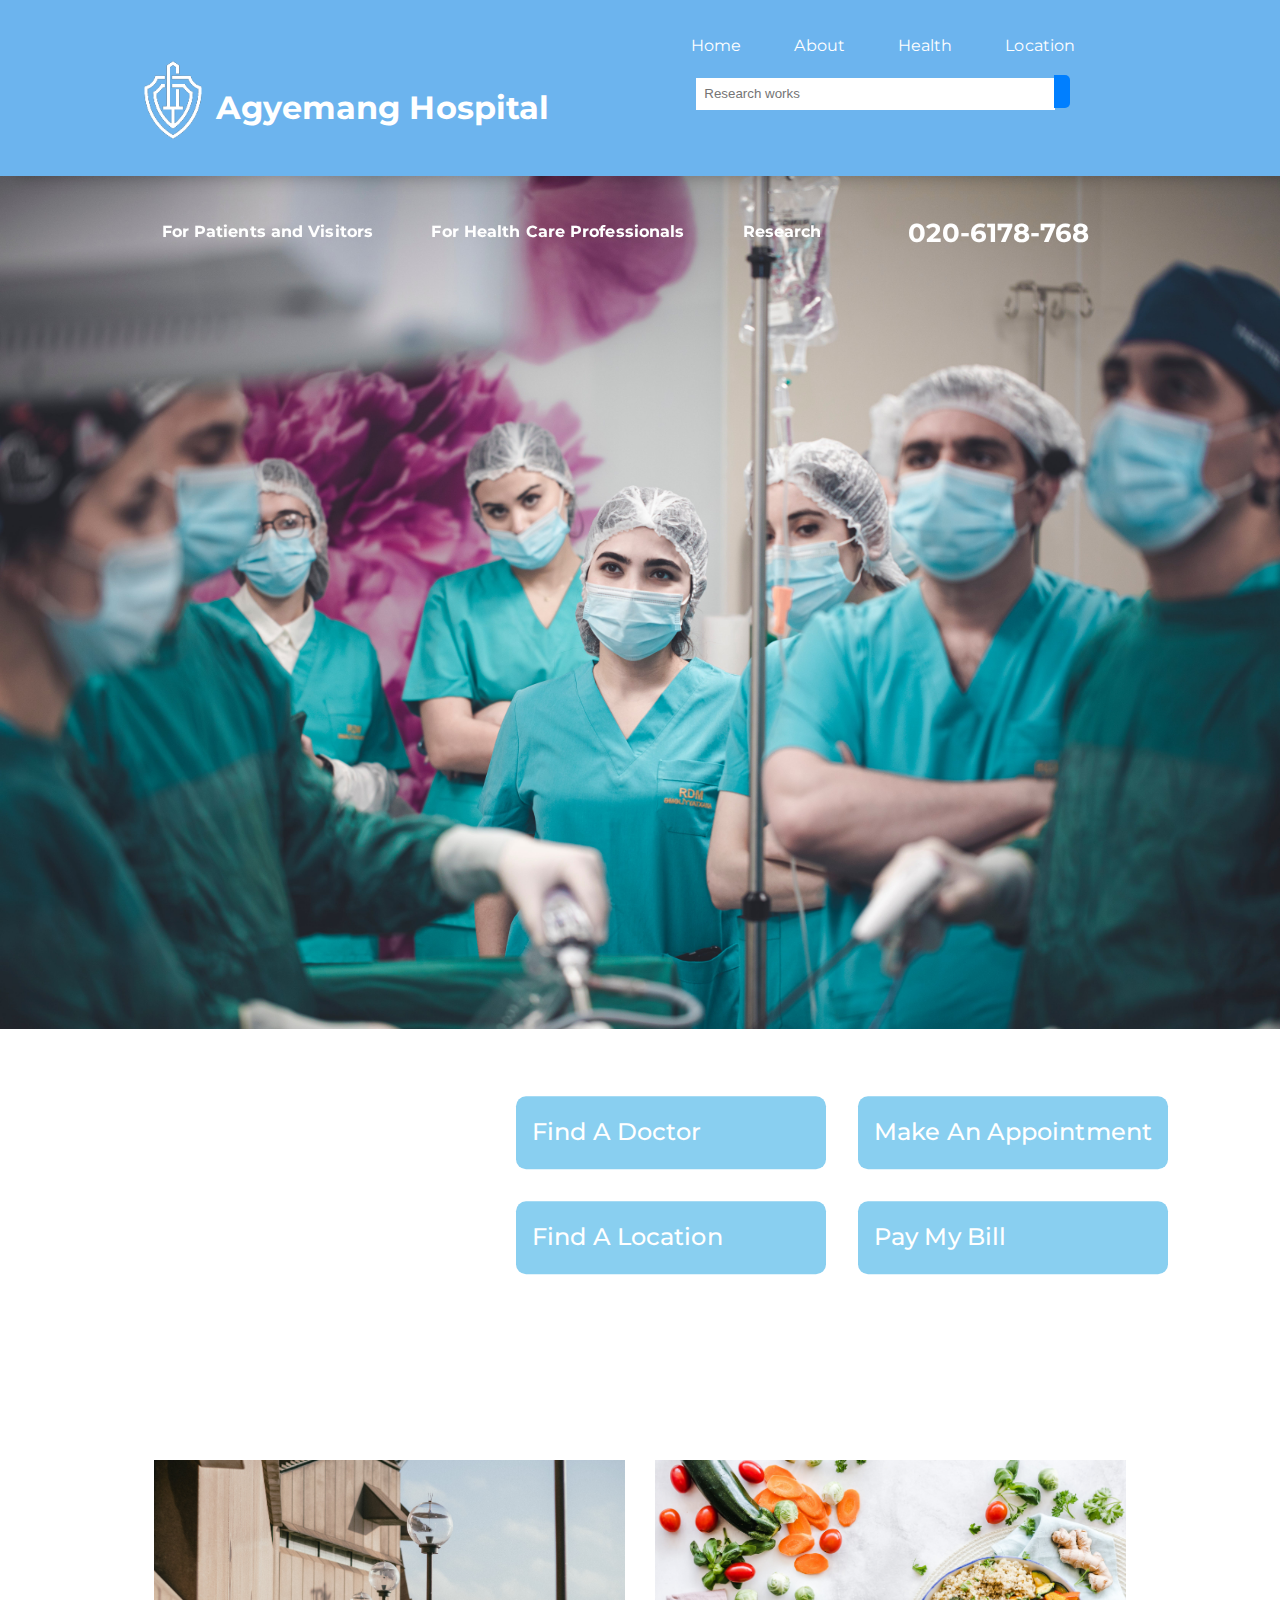
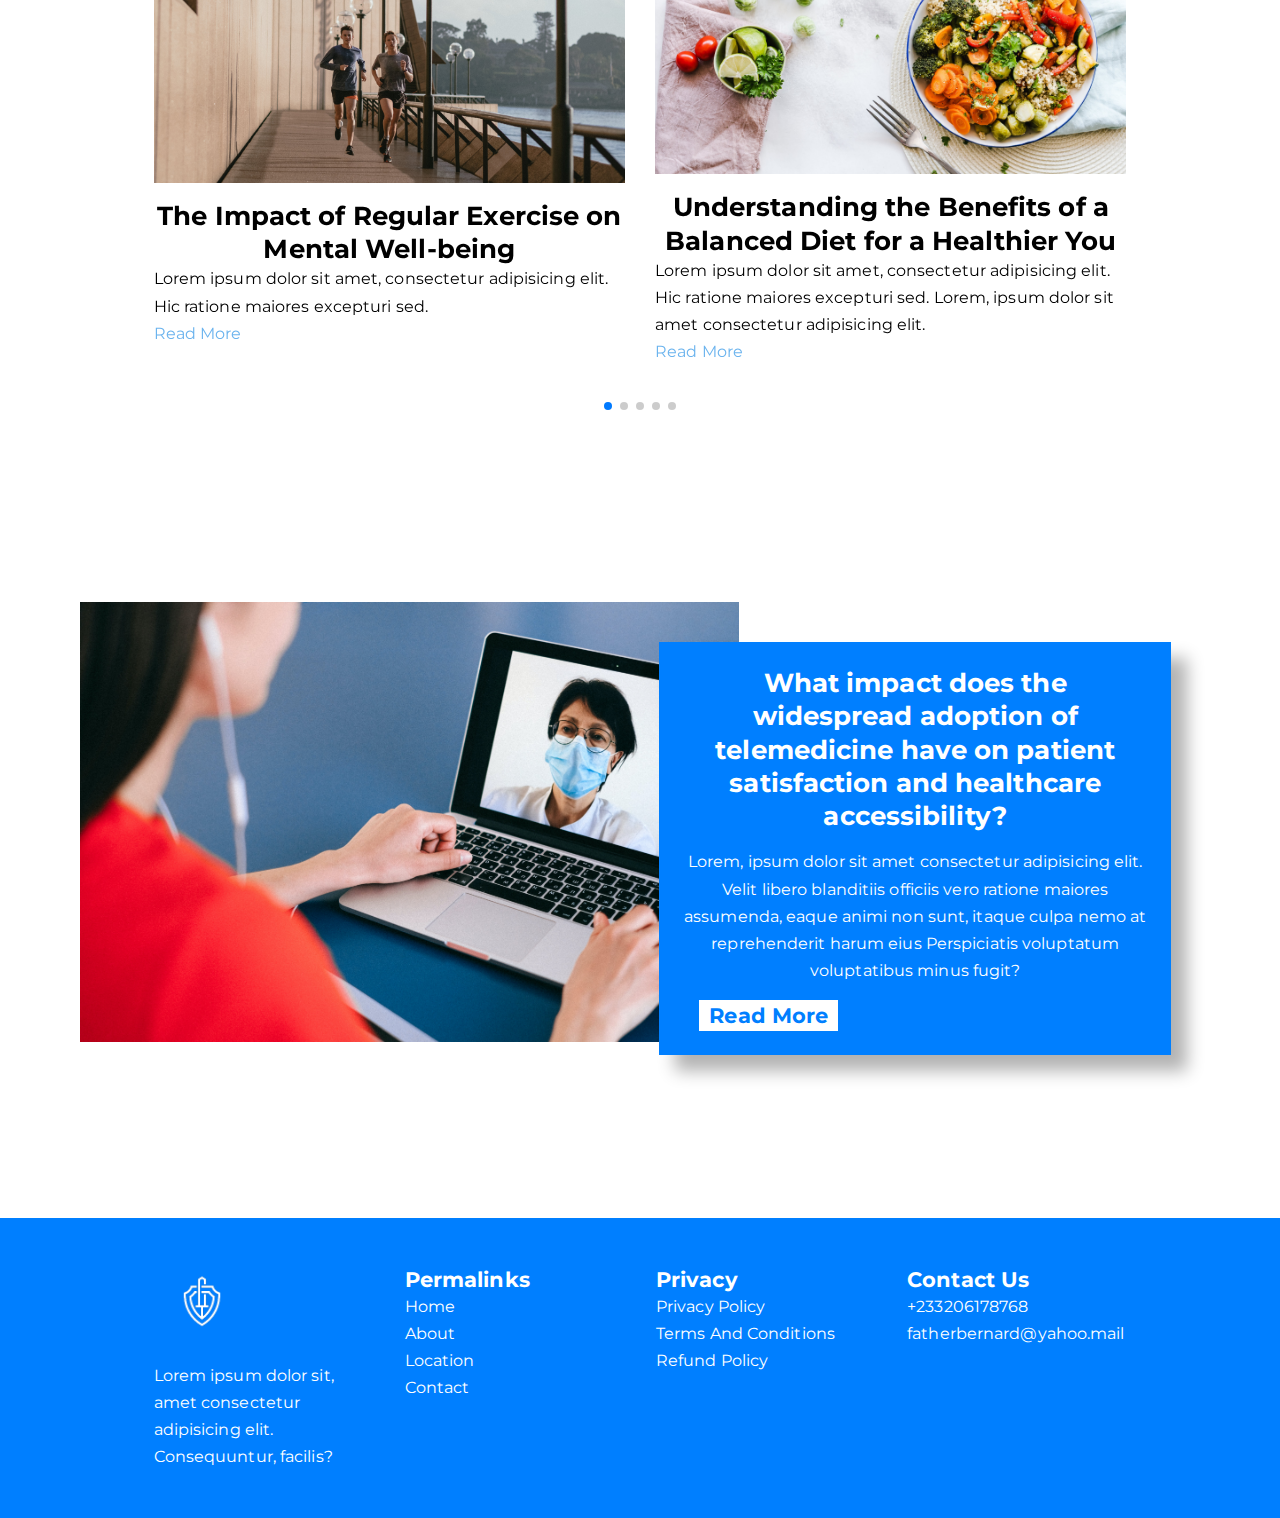
==== commit 971220d5: "mobile screen for home page" ====
--- a/index.html
+++ b/index.html
@@ -37,7 +37,7 @@
                 ><img src="./images/health-logo.png" alt=""
               /></a>
             </div>
-            <a href="index.html"><h2 class="logo--text">Kwadwo Hospital</h2></a>
+            <a href="index.html"><h2 class="logo--text">Agyemang Hospital</h2></a>
           </div>
           <!--- NAV LINKS AND SEARCH BAR --->
           <div class="nav_links_search">
@@ -48,6 +48,9 @@
                 <li><a href="health.html">Health</a></li>
                 <li><a href="location.html">Location</a></li>
               </ul>
+              <div class="nav--search--icon">
+                <i class="uil uil-search"></i>
+              </div>
               <div class="toggle--nav">
                 <button id="menu--bar"><i class="uil uil-bars"></i></button>
                 <button id="close--menu"><i class="uil uil-times"></i></button>
@@ -260,7 +263,7 @@
     </section>
 
     <!--------- RESEARCH SLIDE -------->
-    <section>
+    <section class="research">
       <div class="container research--container">
         <div class="research--left">
           <img src="./images/research-slide.jpg" alt="" />
--- a/styles/style.css
+++ b/styles/style.css
@@ -215,6 +215,9 @@
 .close--nav--details:hover {
   cursor: pointer;
 }
+.nav--search--icon{
+  display: none;
+}
 /********** Header Details ************/
 header {
   position: relative;
@@ -357,7 +360,7 @@
 
   /*********** NAVBAR **************/
   .nav {
-    height:12rem ;
+    height: 12rem;
   }
   .nav--details--container {
     display: none;
@@ -481,18 +484,307 @@
     margin: 0 auto;
     width: 100%;
   }
-  .footer__container .footer1{
+  .footer__container .footer1 {
     display: flex;
     gap: 1rem;
     margin-left: 10rem;
   }
-  .footer__container .footer__2{
+  .footer__container .footer__2 {
     margin-left: 10rem;
   }
-  .footer__container .footer__3{
+  .footer__container .footer__3 {
     margin-left: 10rem;
   }
-  .footer__container .footer__4{
+  .footer__container .footer__4 {
     margin-left: 10rem;
   }
 }
+@media screen and (max-width: 1024px) and (orientation: portrait) {
+  .container {
+    width: var(--container-width-md);
+  }
+  h1 {
+    font-size: 2.2rem;
+  }
+  h2 {
+    font-size: 1.7rem;
+  }
+  h3 {
+    font-size: 1.4rem;
+  }
+  h4 {
+    font-size: 1.2rem;
+  }
+
+  /*********** NAVBAR **************/
+  .nav {
+    height: 12rem;
+  }
+  .nav--details--container {
+    display: none;
+  }
+  .nav--container {
+    height: 12rem;
+  }
+  .nav--logo {
+    margin-top: -1rem;
+  }
+  .logo a img {
+    width: 6rem;
+    margin-left: 2rem;
+  }
+  .toggle--nav {
+    position: absolute;
+    right: 5%;
+    bottom: 0rem;
+    display: flex;
+    width: 4rem;
+    padding: 0.5rem 0.5rem;
+    border-top-left-radius: 5px;
+    border-top-right-radius: 5px;
+    /*background-color: var(--color-primary);*/
+  }
+  .toggle--nav button {
+    background: transparent;
+    color: var(--color-white);
+    font-size: 2rem;
+    margin: 0 auto;
+  }
+  .toggle--nav button:hover {
+    cursor: pointer;
+  }
+  .toggle--nav button#close--menu {
+    display: none;
+  }
+  .nav--menu {
+    position: fixed;
+    top: 12rem;
+    right: 0;
+    flex-direction: column;
+    transform: translateX(100%);
+    transition: all 2s ease;
+  }
+  .nav--menu li {
+    height: 5.4rem;
+    width: 100%;
+    display: grid;
+    place-items: center;
+    background: var(--color-primary);
+    box-shadow: -2rem 3rem 10rem rgb(0, 0, 0, 0.6);
+    transition: var(--transition);
+  }
+  .nav--menu li:hover {
+    background: var(--color-bg1);
+  }
+  .nav--menu li a:hover {
+    color: var(--color-white);
+    font-size: large;
+  }
+  .nav--container2 {
+    display: none;
+  }
+  .search {
+    position: absolute;
+    left: 5%;
+    bottom: 1rem;
+  }
+  .nav--input {
+    width: 18rem;
+  }
+  /*************** HEADER ****************/
+
+  .header--image {
+    margin-top: -4rem;
+    width: 1024px;
+  }
+  .header--details {
+    background: rgb(138, 207, 240, 0.3);
+    height: fit-content;
+    margin-top: -90rem;
+    width: 100%;
+    top: 90rem;
+    left: 15%;
+  }
+  .header--detail {
+    width: 100%;
+  }
+  /*------- SOME BLOGS --------*/
+  .blog--container {
+    padding-bottom: 5rem;
+    margin: -10rem 10rem 5rem;
+    height: fit-content;
+  }
+  .pagination {
+    margin-bottom: 2rem;
+  }
+  /*************** LANDING PAGE BLOG ***************/
+  .research--container {
+    grid-template-columns: 1fr;
+    width: 100%;
+    margin: -8rem 8rem 2rem;
+    height: 90vh;
+    padding: 2rem 0;
+    background: linear-gradient(
+      325deg,
+      var(--color-bg1),
+      var(--color-primary),
+      aqua
+    );
+  }
+  .research--left {
+    width: 84%;
+    margin-left: 3rem;
+    box-shadow: -3rem 3rem 3rem rgb(0, 0, 0, 0.3);
+  }
+  .research--right {
+    left: 50%;
+    top: -10rem;
+    height: fit-content;
+    width: 60%;
+  }
+  /*************** FOOTER ****************/
+  .footer {
+    width: 1024px;
+  }
+  .footer__container {
+    grid-template-columns: 1fr 1fr;
+    margin: 0 auto;
+    width: 100%;
+  }
+  .footer__container .footer1 {
+    display: flex;
+    gap: 1rem;
+    margin-left: 10rem;
+  }
+  .footer__container .footer__2 {
+    margin-left: 10rem;
+  }
+  .footer__container .footer__3 {
+    margin-left: 10rem;
+  }
+  .footer__container .footer__4 {
+    margin-left: 10rem;
+  }
+}
+/* ========== PHONE ============ */
+@media screen and (max-width: 600px) {
+  /* Your mobile styles go here */
+  .container {
+    width: var(--container-width-sm);
+  }
+  h1 {
+    font-size: 2rem;
+  }
+  h2 {
+    font-size: 1.5rem;
+  }
+  h3 {
+    font-size: 1.2;
+  }
+  h4 {
+    font-size: 0.9rem;
+  }
+  /************ NAVBAR **************/
+  .nav {
+    height: 5rem;
+    width: 100%;
+  }
+  .nav--container {
+    height: 5rem;
+  }
+  .nav--menu {
+    top: 5rem;
+  }
+  .search {
+    display:none;
+    transition: all 400ms ease-in-out;
+  }
+  .nav--search--icon{
+    display: block;
+    position: absolute;
+    background: linear-gradient(135deg,aqua,var(--color-primary));
+    width: 3rem;
+    height: 3rem;
+    border-radius: 50%;
+    right: 20%;
+    bottom: 18px;
+  }
+  .display--search--bar{
+    display: block;
+  }
+  .nav--search--icon i.uil{
+    margin-left: 0.7rem;
+    top: 2rem;
+    font-size: 1.6rem;
+    color: var(--color-white)
+  }
+  .nav--input {
+    width: 20rem;
+  }
+  .nav--logo{
+    width: 100vw;
+    height: 4rem;
+    margin-top: 1.5rem;
+  }
+  .search{
+    top: 6rem;
+  }
+  /******** HEADER ********/
+  header{
+    width: 600px;
+    height: 100vh;
+  }
+  .header--image{
+    top: -3rem;
+    width: 100%;
+  }
+  .header--details{
+    grid-template-columns: 1fr;
+    width: 100%;
+    left: 3%;
+    top: 83rem;
+    background: transparent;
+
+  }
+  .header--detail{
+    width: 80vw;
+  }
+  /******** SOME BLOGS ********/
+  .blog--container{
+    margin: 30rem auto 0;
+  }
+  /*********** RESEARCH SLIDE ***********/
+  .research{
+    height: 110vh;
+  }
+  .research--container{
+    width: 76vw;
+    grid-template-columns: 1fr;
+    height: 50vh;
+    padding: 2rem 0;
+    left: -6%;
+    position: relative;
+    background: linear-gradient(
+      325deg,
+      var(--color-bg1),
+      var(--color-primary),
+      aqua
+    );
+  }
+  .research--left{
+    width: 60vw;
+  }
+  .research--right{
+    margin-top: 13rem;
+    width: 100%;
+    left: 7.8rem;
+  }
+
+  /******** FOOTER *********/
+  .footer{
+    width: 100%;
+  }
+  .footer__container{
+    grid-template-columns: 1fr;
+  }
+}
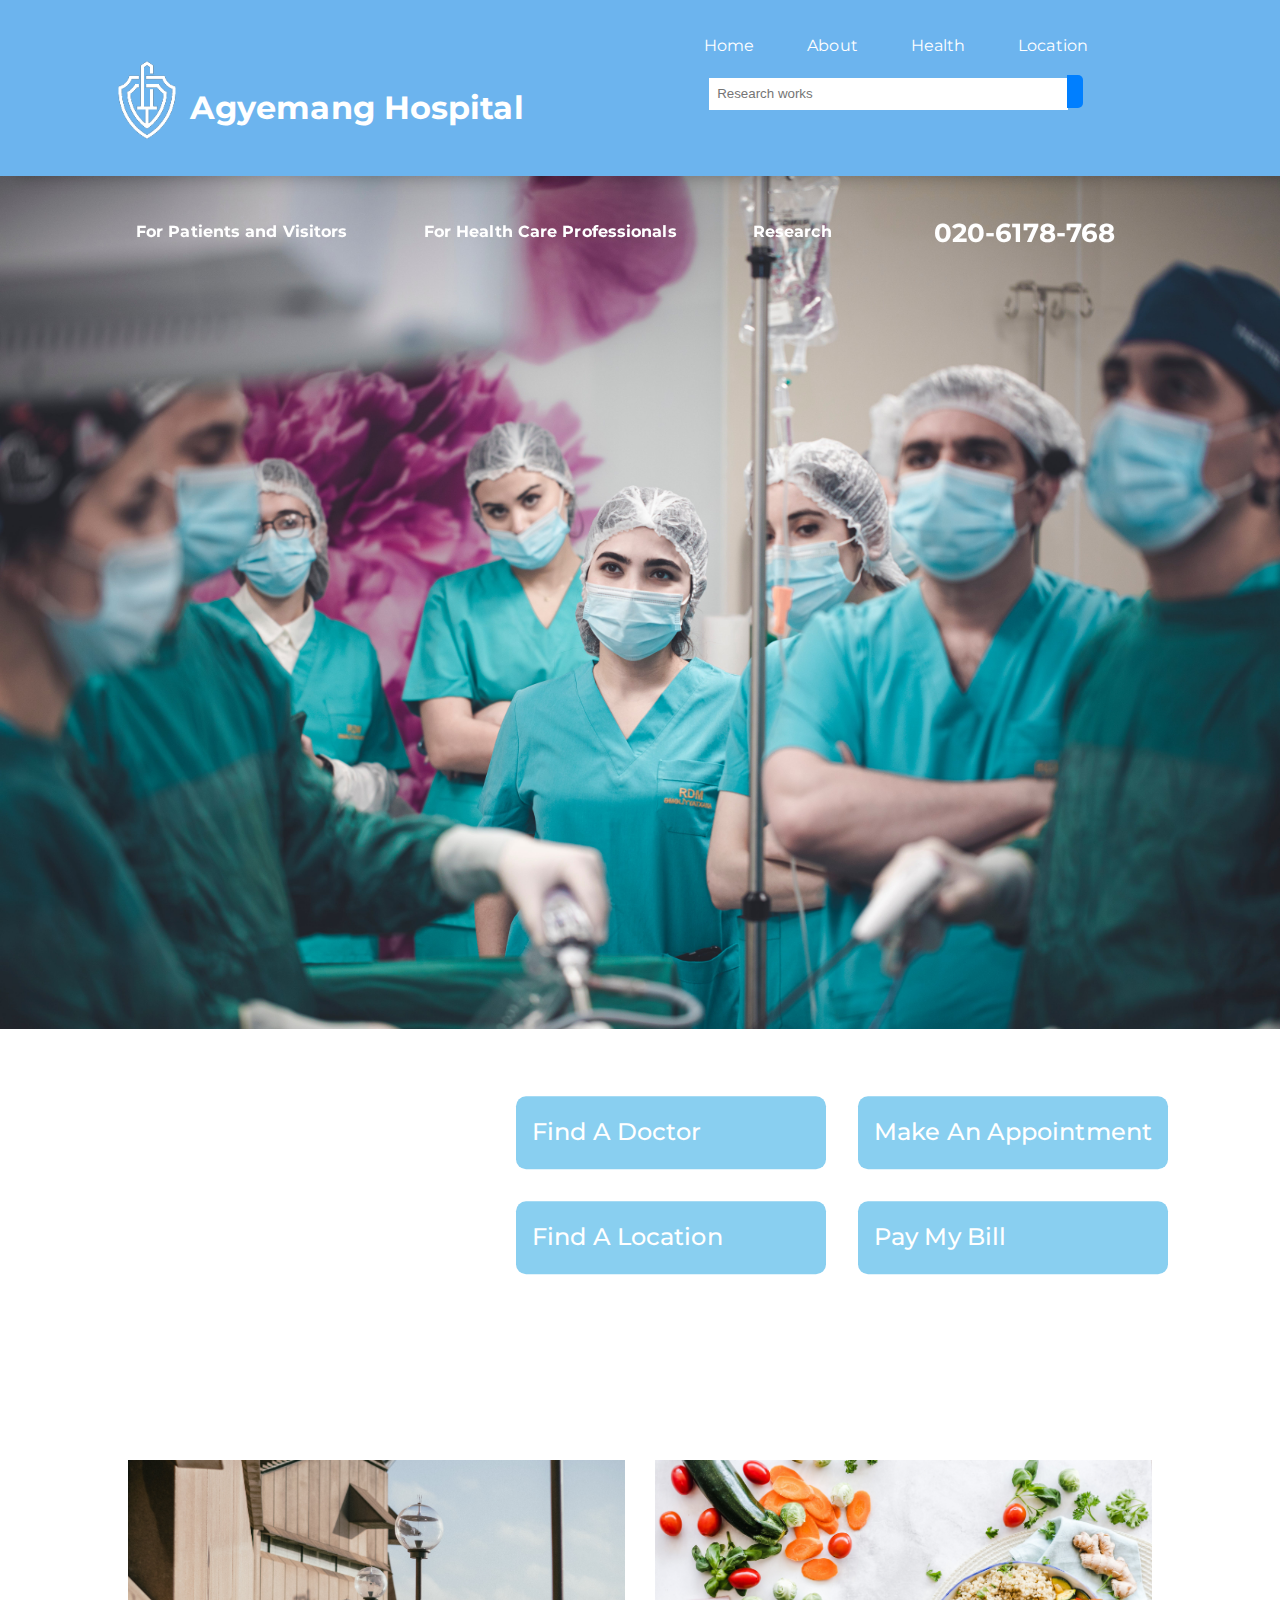
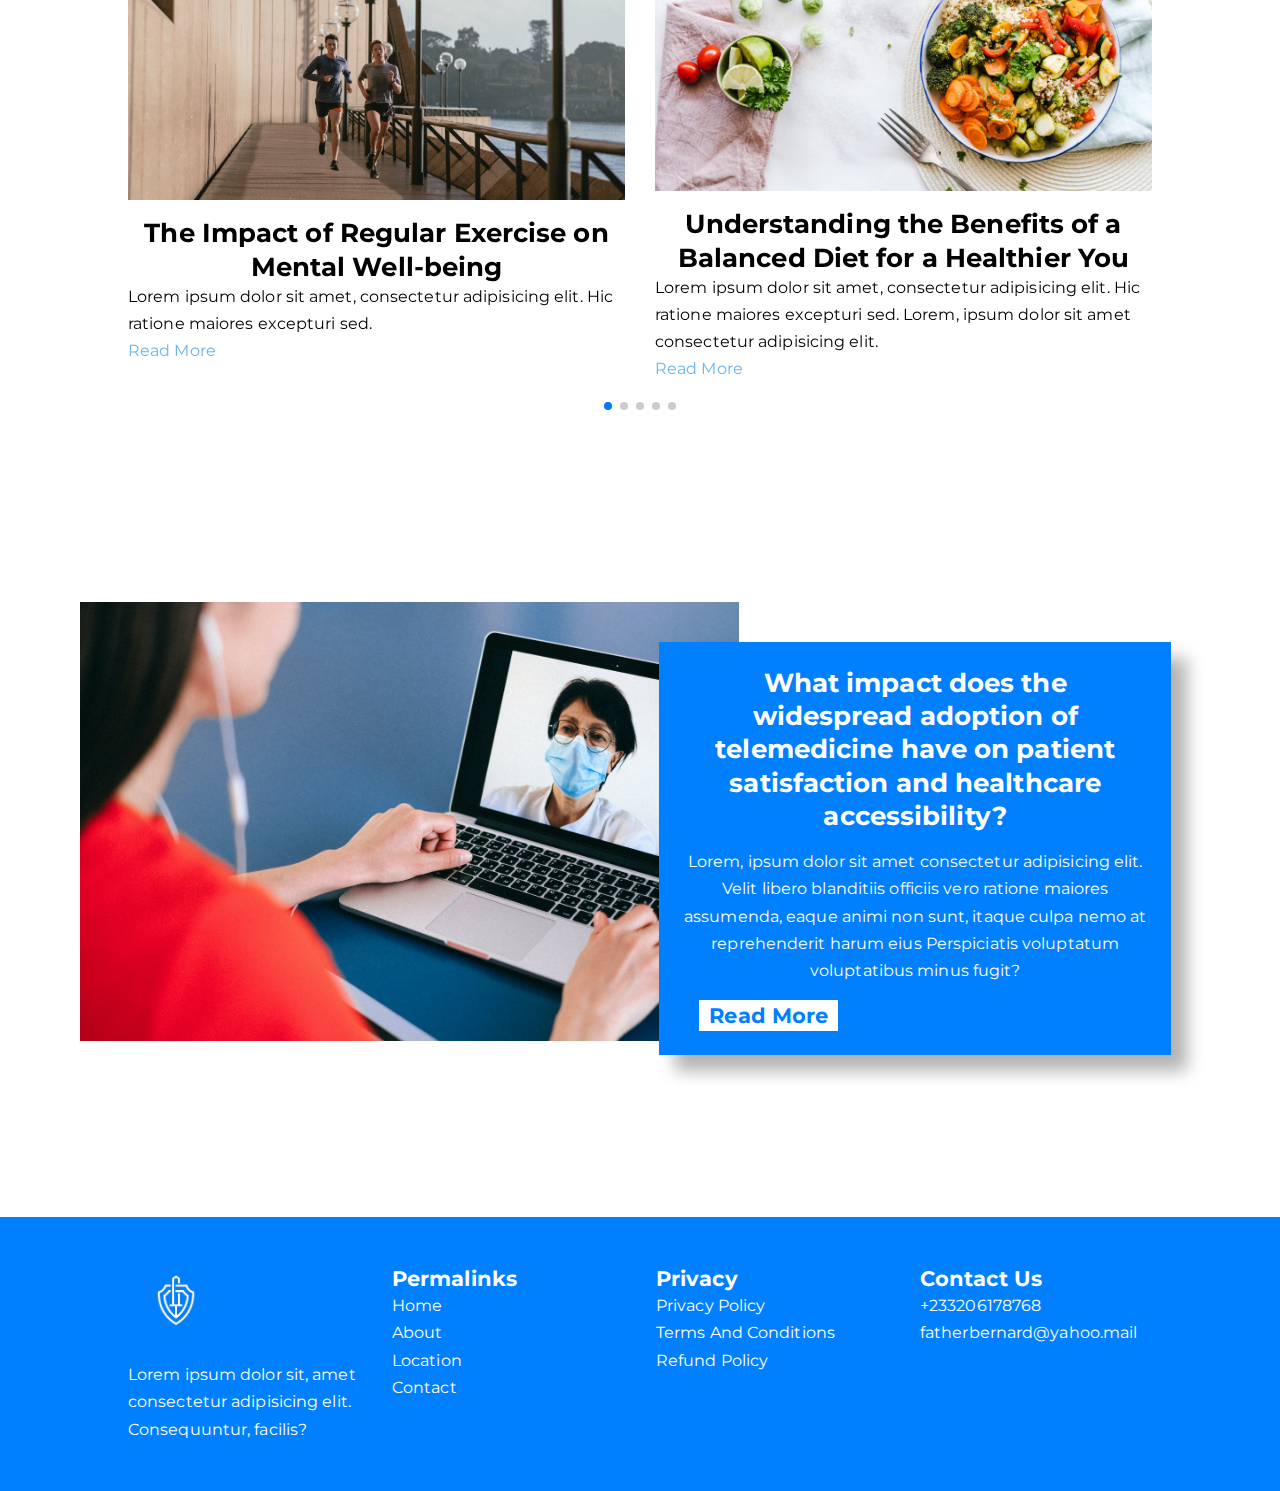
==== commit a313f616: "doctors page" ====
--- a/index.html
+++ b/index.html
@@ -140,13 +140,13 @@
         <!--- Header Details eg. make appointment ---->
         <div class="header--details">
           <article class="header--detail">
-            <a href="#"><span>Find A Doctor</span></a>
+            <a href="doctors.html"><span>Find A Doctor</span></a>
           </article>
           <article class="header--detail">
             <a href="#"><span>Make An Appointment</span></a>
           </article>
           <article class="header--detail">
-            <a href="#"><span>Find A Location</span></a>
+            <a href="location.html"><span>Find A Location</span></a>
           </article>
           <article class="header--detail">
             <a href="#"><span>Pay My Bill</span></a>
@@ -154,6 +154,8 @@
         </div>
       </div>
     </header>
+  
+
 
     <!------- SOME BLOGS -------->
     <section class="container blog--container swiper mySwiper">
@@ -350,7 +352,7 @@
           clickable: true,
         },
         breakpoints: {
-          600: {
+          300: {
             slidesPerView: 1,
           },
           768: {
--- a/styles/style.css
+++ b/styles/style.css
@@ -19,7 +19,7 @@
   --color-dark-light: rgba(225, 225, 225, 0.091);
   --color-light: rgba(225, 225, 225);
   /***** width *****/
-  --container-width-lg: 76%;
+  --container-width-lg: 80%;
   --container-width-md: 90%;
   --container-width-sm: 94%;
   /***** Transition *****/
@@ -215,7 +215,7 @@
 .close--nav--details:hover {
   cursor: pointer;
 }
-.nav--search--icon{
+.nav--search--icon {
   display: none;
 }
 /********** Header Details ************/
@@ -687,7 +687,7 @@
   /************ NAVBAR **************/
   .nav {
     height: 5rem;
-    width: 100%;
+    width: 100vw;
   }
   .nav--container {
     height: 5rem;
@@ -696,95 +696,771 @@
     top: 5rem;
   }
   .search {
-    display:none;
+    display: none;
     transition: all 400ms ease-in-out;
   }
-  .nav--search--icon{
+  .nav--search--icon {
     display: block;
     position: absolute;
-    background: linear-gradient(135deg,aqua,var(--color-primary));
+    background: linear-gradient(135deg, aqua, var(--color-primary));
     width: 3rem;
     height: 3rem;
     border-radius: 50%;
     right: 20%;
     bottom: 18px;
   }
-  .display--search--bar{
+  .display--search--bar {
     display: block;
   }
-  .nav--search--icon i.uil{
+  .nav--search--icon i.uil {
     margin-left: 0.7rem;
     top: 2rem;
     font-size: 1.6rem;
-    color: var(--color-white)
+    color: var(--color-white);
   }
   .nav--input {
-    width: 20rem;
-  }
-  .nav--logo{
-    width: 100vw;
+    width: 15rem;
+  }
+  .nav--logo {
     height: 4rem;
     margin-top: 1.5rem;
-  }
-  .search{
+    width: 70vw;
+  }
+  .logo a img {
+    width: 6rem;
+    margin-left: 2.5rem;
+  }
+  .logo--text {
+    font-size: 1rem;
+  }
+  .search {
     top: 6rem;
   }
   /******** HEADER ********/
-  header{
-    width: 600px;
+  header {
+    width: 100vw;
     height: 100vh;
   }
-  .header--image{
+  .header--image {
     top: -3rem;
+    width: 100vw;
+  }
+  .header--details {
+    grid-template-columns: 1fr;
+    width: 90vw;
+    left: 3%;
+    top: 75rem;
+  }
+  .header--detail {
+    width: 80vw;
+    margin-left: -1.5rem;
+  }
+  /******** SOME BLOGS ********/
+  .blog--container {
+    margin: 20rem auto 0;
+  }
+  /*********** RESEARCH SLIDE ***********/
+  /* Reset properties for .research--container */
+  .research {
+    background: linear-gradient(
+      145deg,
+      var(--color-primary),
+      aqua,
+      var(--color-bg1)
+    );
+    margin-top: -1rem;
+    height: fit-content;
+    padding-bottom: -3rem;
+  }
+  .research--container {
+    background: red;
+    display: initial;
+    margin-top: -10rem;
+    grid-template-columns: 1fr;
+    width: 90%;
+    gap: 2rem;
+  }
+  /* Reset properties for .research--left */
+  .research--left img {
+    box-shadow: black;
+    background-color: var(--color-primary);
+    margin-left: -1rem;
+  }
+
+  /* Reset properties for .research--right */
+  .research--right {
+    position: relative;
+    z-index: 0;
+    margin-left: -9rem;
+    margin-top: 15.5rem;
+    background: #007fff;
+    color: var(--color-white);
+    width: 80vw;
+    height: fit-content;
+    padding: 1.5rem;
+    box-shadow: none;
+  }
+
+  .research--right p,
+  h3 {
+    text-align: center;
+  }
+
+  .research--right p {
+    margin-top: 1rem;
+  }
+
+  .research--right a h4 {
+    background-color: var(--color-white);
+    color: var(--color-primary);
+    border: 2px solid var(--color-white);
+    width: 50%;
+    margin: 1rem auto 0;
+    text-align: center;
+    transition: var(--transition);
+  }
+  .research--right a h4:hover {
+    border: 2px solid var(--color-white);
+    background: transparent;
+    color: var(--color-white);
+  }
+
+  /******** FOOTER *********/
+  .footer {
+    width: 100vw;
+  }
+  .footer1 {
+    flex-direction: column;
+    position: relative;
+    right: 20%;
+    text-align: center;
+    padding: 5px;
+  }
+  .footer__logo {
+    margin: 0 auto;
+  }
+  .footer__2 {
+    position: relative;
+    right: 20%;
+    text-align: center;
+    padding: 5px;
+  }
+  .footer__3 {
+    position: relative;
+    right: 20%;
+    text-align: center;
+    padding: 5px;
+  }
+  .footer__4 {
+    position: relative;
+    right: 20%;
+    text-align: center;
+    padding: 5px;
+  }
+  .footer__container {
+    grid-template-columns: 1fr;
+    margin: 0 auto;
+  }
+}
+
+/* =========================================== ABOUT PAGE ========================================= */
+.about--container {
+  display: grid;
+  grid-template-columns: 30% 70%;
+  gap: 3rem;
+  margin-top: 15rem;
+}
+/*********** ABOUT RIGHT-SIDE **************/
+.about--right h2 {
+  /*text-align: left;*/
+  color: var(--color-white);
+  background: linear-gradient(145deg, var(--color-primary), aqua);
+  border-top-left-radius: 10px;
+  border-top-right-radius: 10px;
+}
+.about--detail h3 {
+  margin-top: 2rem;
+  font-weight: 500;
+  color: var(--color-light-black);
+}
+.about--detail p {
+  margin-top: 0.5rem;
+}
+.about--detail--1 {
+  margin-top: 1rem;
+  display: flex;
+  flex-direction: column;
+  gap: 1rem;
+}
+.about--detail--4 p a {
+  display: block;
+}
+.in--this--section--container {
+  margin-top: 1.5rem;
+  display: grid;
+  grid-template-columns: repeat(2, 1fr);
+  gap: 2rem;
+  padding: 0 1rem;
+}
+.in--this--section--container a {
+  color: var(--color-light-black);
+}
+
+.in--this--section--container a:hover {
+  text-decoration: underline var(--color-primary);
+}
+/*********** ABOUT LEFT-SIDE **************/
+.about--sidebar h3 {
+  margin-top: 1rem;
+  background: var(--color-primary);
+  padding: 0.5rem;
+  color: white;
+  width: 100%;
+}
+.about--left {
+  background: linear-gradient(145deg, var(--color-primary), aqua);
+  box-shadow: -4rem 4rem 10rem rgb(0, 0, 0, 0.3);
+  padding: 0 30px;
+  height: 100vh;
+}
+.about--menu {
+  margin-top: 1rem;
+}
+.about--menu li {
+  height: 5rem;
+  border-bottom: 1px solid var(--color-white);
+}
+.about--left li a {
+  text-align: center;
+  font-weight: 600;
+  padding: 0 1rem;
+  transition: var(--transition);
+}
+.about--left li a:hover {
+  font-weight: 700;
+}
+/*************** TABLETS ABOUT PAGE*****************/
+@media screen and (max-width: 1024px) {
+  .container {
+    width: var(--container-width-md);
+  }
+  .about--container {
+    grid-template-columns: 1fr;
+  }
+  .about--left {
+    height: fit-content;
+  }
+  .about--detail {
+    text-align: center;
+  }
+  .about--image img {
+    border-bottom-left-radius: 10px;
+    border-bottom-right-radius: 10px;
+  }
+}
+/*************** MOBILE PHONES ABOUT PAGE**************/
+@media screen and (max-width: 600px) {
+  .container {
+    width: var(--container-width-sm);
+  }
+  .about--container {
+    grid-template-columns: 1fr;
+  }
+  .about--left {
+    margin-top: -8rem;
+    height: fit-content;
+    box-shadow: none;
+  }
+  .in--this--section--container {
+    grid-template-columns: 1fr;
+  }
+}
+/* ============================================ HEALTH ============================================ */
+.health--container {
+  display: grid;
+  grid-template-columns: 30% 70%;
+  gap: 3rem;
+  margin-top: 15rem;
+}
+/*********** HEALTH LEFT-SIDE **************/
+.health--sidebar h3 {
+  margin-top: 1rem;
+  background: var(--color-primary);
+  padding: 0.5rem;
+  color: white;
+  width: 100%;
+}
+.health--left {
+  background: linear-gradient(145deg, var(--color-primary), aqua);
+  box-shadow: -4rem 4rem 10rem rgb(0, 0, 0, 0.3);
+  padding: 0 30px;
+  height: 100vh;
+}
+.health--menu {
+  margin-top: 1rem;
+}
+.health--menu li {
+  height: 5rem;
+  border-bottom: 1px solid var(--color-white);
+}
+.health--left li a {
+  text-align: center;
+  font-weight: 600;
+  padding: 0 1rem;
+  transition: var(--transition);
+}
+.health--left li a:hover {
+  font-weight: 700;
+}
+/***************** HEALTH RIGHT *****************/
+.health--right {
+  display: grid;
+  grid-template-columns: 1fr;
+  gap: 3rem;
+}
+.health--right p {
+  margin-top: -2rem;
+}
+.health--right h2 {
+  color: var(--color-light-black);
+}
+.health--card {
+  display: grid;
+  grid-template-columns: 30% 70%;
+  gap: 2rem;
+}
+.health--card .card--details p {
+  margin-top: 1rem;
+}
+.health--card .card--details a h4 {
+  color: var(--color-light-black);
+}
+.health--card .card--details a h4:hover {
+  color: var(--color-bg1);
+}
+.card--image img {
+  border-radius: 5px;
+}
+
+/***************** TABLETS ****************/
+@media screen and (max-width: 1024px) and (orientation: landscape) {
+  .container {
+    width: var(--container-width-md);
+  }
+  h1 {
+    font-size: 2.2rem;
+  }
+  h2 {
+    font-size: 1.7rem;
+  }
+  h3 {
+    font-size: 1.4rem;
+  }
+  h4 {
+    font-size: 1.2rem;
+  }
+
+  .health--container {
+    grid-template-columns: 1fr;
+  }
+  .health--left {
+    height: fit-content;
+  }
+}
+
+@media screen and (max-width: 1024px) and (orientation: portrait) {
+  .container {
+    width: var(--container-width-md);
+  }
+  h1 {
+    font-size: 2.2rem;
+  }
+  h2 {
+    font-size: 1.7rem;
+  }
+  h3 {
+    font-size: 1.4rem;
+  }
+  h4 {
+    font-size: 1.2rem;
+  }
+
+  .health--container {
+    grid-template-columns: 1fr;
+    margin-left: 10rem;
+  }
+  .health--left {
+    height: fit-content;
+  }
+}
+
+/***************** PHONES ****************/
+@media screen and (max-width: 600px) {
+  .container {
+    width: var(--container-width-sm);
+  }
+  h1 {
+    font-size: 2rem;
+  }
+  h2 {
+    font-size: 1.5rem;
+  }
+  h3 {
+    font-size: 1.2;
+  }
+  h4 {
+    font-size: 0.9rem;
+  }
+  .health--container {
+    margin-left: 1rem;
+    margin-top: -4rem;
+  }
+  .health--right p {
+    text-align: center;
+  }
+  .health--card {
+    grid-template-columns: 1fr;
+  }
+  .card--details {
+    text-align: center;
+  }
+}
+/***************** LOCATIONS ******************/
+.locations {
+  margin-top: 12rem;
+}
+/******** LOCATION HEAD *********/
+.location--head {
+  border-bottom: 2px solid var(--color-light);
+  height: 55vh;
+}
+.location--head h2 {
+  text-align: start;
+  font-weight: 500;
+}
+.location--head p {
+  margin-top: 1rem;
+  margin-left: 12px;
+  padding: 0 5px;
+  color: red;
+}
+.emergency {
+  background: rgb(255, 0, 0, 0.2);
+  border-radius: 5px;
+}
+.location--input {
+  display: grid;
+  grid-template-columns: 50% 50%;
+  margin-top: 4rem;
+  border: 2px solid var(--color-bg1);
+  border-radius: 10px;
+}
+.find input {
+  border-right: 2px solid var(--color-bg1);
+  padding: 0 1rem;
+  font-size: 1rem;
+  margin: 5px;
+  height: 3rem;
+  width: 100%;
+}
+.near--me {
+  display: grid;
+  grid-template-columns: 85% 15%;
+}
+.near--me input {
+  height: 3rem;
+  margin: 5px;
+  padding: 0 1rem;
+  font-size: 1rem;
+}
+.search--logo--near {
+  margin-left: 1.3rem;
+  padding-left: 1rem;
+  background: #6cb4ee;
+  color: var(--color-white);
+}
+.search--logo--near i.uil-search {
+  bottom: 2rem;
+  font-size: 2rem;
+}
+/********* TABS ***********/
+.tabs--header {
+  margin-top: 2rem;
+}
+.tabs--header h2 {
+  text-align: start;
+  font-weight: 500;
+}
+.tabs--header p {
+  margin-left: 10px;
+}
+.tabs--card {
+  display: none;
+}
+article.active {
+  display: block;
+}
+
+.tabs--filters {
+  display: grid;
+  grid-template-columns: repeat(3, 1fr);
+  margin-top: 3rem;
+}
+.tab--filter:nth-child(1) {
+  border-top-left-radius: 10px;
+}
+.tab--filter:nth-child(3) {
+  border-top-right-radius: 10px;
+}
+.tab--filter {
+  font-size: 1.5rem;
+  padding: 1rem 0;
+  cursor: pointer;
+  transition: var(--transition);
+}
+.tab--filter.active {
+  background: var(--color-bg1);
+  color: var(--color-white);
+}
+.tab--filter:not(.active):hover {
+  background: #89cff0;
+  color: var(--color-white);
+}
+.tabs--container {
+  display: grid;
+  grid-template-rows: 20 80;
+}
+/************** HOSPITAL CARD **************/
+.tabs--card h2 {
+  font-weight: 500;
+  text-align: start;
+  margin-left: 1rem;
+  margin-top: 2rem;
+}
+.above--h2--text {
+  margin-left: 2rem;
+}
+
+.google--maps {
+  padding-left: 2rem;
+  margin-top: 2rem;
+}
+.hospital--card {
+  margin-top: 3rem;
+  display: grid;
+  grid-template-columns: 1fr 1fr;
+  gap: 3rem;
+  padding: 0 2rem;
+}
+.hospital--card--right h3 {
+  margin-left: -4rem;
+  font-weight: 400;
+}
+.hospital--card--left img {
+  border: 4px solid white;
+}
+.tabs--body {
+  background: rgb(252, 250, 250);
+  padding-bottom: 6rem;
+}
+.address-info {
+  margin-top: 2rem;
+}
+.address-info h4 {
+  font-weight: 500;
+}
+.phone--location {
+  margin-top: 1.5rem;
+}
+.phone--location h4 {
+  font-weight: 500;
+}
+.location--hospital--links {
+  margin-top: 2rem;
+}
+.location--hospital--links a {
+  color: #007fff;
+  font-size: 1rem;
+}
+.location--hospital--links :nth-child(1) {
+  border-right: 2px solid var(--color-primary);
+  padding-right: 1rem;
+}
+/********* ADDITIONAL SERVICES *********/
+.additional--container {
+  margin: 0 3rem;
+}
+.additional--container .tabs--card h2 {
+  margin-left: -1rem;
+}
+.additional h3 {
+  text-align: start;
+  font-weight: 500;
+  margin-top: 2.5rem;
+}
+.additional p a {
+  color: var(--color-primary);
+}
+.additional p a:hover {
+  text-decoration: underline;
+}
+#sam {
+  border: 2px solid black;
+}
+/*************** LOCATION TABLETS *******************/
+@media screen and (max-width: 1024px) {
+  .container {
+    width: var(--container-width-md);
+  }
+  .location--head {
+    height: 40vh;
+  }
+  .search--logo--near {
+    margin-left: 0rem;
+  }
+}
+@media screen and (max-width: 600px) {
+  .container {
+    width: var(--container-width-sm);
+  }
+  /******** LOCATION HEADER **********/
+  .locations {
+    margin-top: 7rem;
+  }
+  .location--input {
+    grid-template-columns: 1fr;
+  }
+  .location--head {
+    padding-bottom: 8rem;
+    height: 45vh;
+  }
+  .location--head h2 {
+    text-align: center;
+  }
+  .find {
+    border-bottom: 2px solid var(--color-bg1);
+  }
+  .find input {
+    border-right: none;
+  }
+  /******** TABS *********/
+  .tabs--header {
+    margin-top: 6rem;
+  }
+  .tabs--filters {
+    grid-template-columns: 1fr;
+  }
+  .google--maps {
+    margin-left: -1rem;
+  }
+  iframe {
     width: 100%;
   }
-  .header--details{
+  .hospital--card {
     grid-template-columns: 1fr;
-    width: 100%;
-    left: 3%;
-    top: 83rem;
-    background: transparent;
-
-  }
-  .header--detail{
-    width: 80vw;
-  }
-  /******** SOME BLOGS ********/
-  .blog--container{
-    margin: 30rem auto 0;
-  }
-  /*********** RESEARCH SLIDE ***********/
-  .research{
-    height: 110vh;
-  }
-  .research--container{
-    width: 76vw;
-    grid-template-columns: 1fr;
-    height: 50vh;
-    padding: 2rem 0;
-    left: -6%;
-    position: relative;
-    background: linear-gradient(
-      325deg,
-      var(--color-bg1),
-      var(--color-primary),
-      aqua
-    );
-  }
-  .research--left{
-    width: 60vw;
-  }
-  .research--right{
-    margin-top: 13rem;
-    width: 100%;
-    left: 7.8rem;
-  }
-
-  /******** FOOTER *********/
-  .footer{
-    width: 100%;
-  }
-  .footer__container{
-    grid-template-columns: 1fr;
-  }
-}
+  }
+  .hospital--card--right h3 {
+    margin-left: 1rem;
+  }
+  .address-info {
+    text-align: center;
+  }
+  .phone--location {
+    text-align: center;
+  }
+  .location--hospital--links {
+    text-align: center;
+    display: flex;
+    flex-direction: column;
+  }
+  .location--hospital--links :nth-child(1) {
+    border-right: none;
+  }
+  .tab--filter:nth-child(1) {
+    border-top-right-radius: 10px;
+  }
+  .hospital--card {
+    border-top: 1px solid var(--color-light-black);
+    border-bottom: 1px solid var(--color-light-black);
+    padding: 4rem 0;
+  }
+}
+/* ================================ DOCTORS ================================== */
+.doctor--search--container {
+  background-color: rgb(250, 197, 205);
+  margin-top: 15rem;
+  padding: 2rem 2rem 4rem;
+}
+.doctor--search--container h3 {
+  margin-bottom: 2rem;
+  font-weight: 600;
+  text-align: start;
+}
+.search--doctor--input {
+  width: 100%;
+}
+.condition--specialty {
+  display: grid;
+  grid-template-columns: 1fr 1fr;
+  gap: 2rem;
+  margin-top: 3rem;
+}
+#condition,
+#doctor--location,
+#specialty,
+#language,
+#zip,
+#gender {
+  width: 100%;
+}
+.doctor--input {
+  height: 3rem;
+  font-size: 1rem;
+  padding: 0 2rem;
+}
+.advanced--container {
+  margin-top: 3rem;
+}
+.advanced--container h4 {
+  font-weight: 600;
+}
+.open--advanced {
+  background: transparent;
+  cursor: pointer;
+  font-size: 1.5rem;
+
+}
+.close--advanced {
+  background: transparent;
+  cursor: pointer;
+  font-size: 1.5rem;
+  display: none;
+}
+.for--location--zip {
+  display: grid;
+  grid-template-columns: 1fr 1fr;
+  gap: 2rem;
+}
+.for--gender--language {
+  display: grid;
+  grid-template-columns: 1fr 1fr;
+  gap: 2rem;
+  margin-top: 3rem;
+}
+.advanced--hide--show{
+  border-top: 2px solid rgb(236, 133, 167);
+  padding-top: 3rem;
+  display: none;
+}
+.show--advanced{
+  display: block;
+}
+.advanced--header{
+  padding-bottom: 2rem;
+  display: flex;
+  align-items: center;
+  gap: 5px;
+}
+.advanced--header h4{
+  color: red;
+}
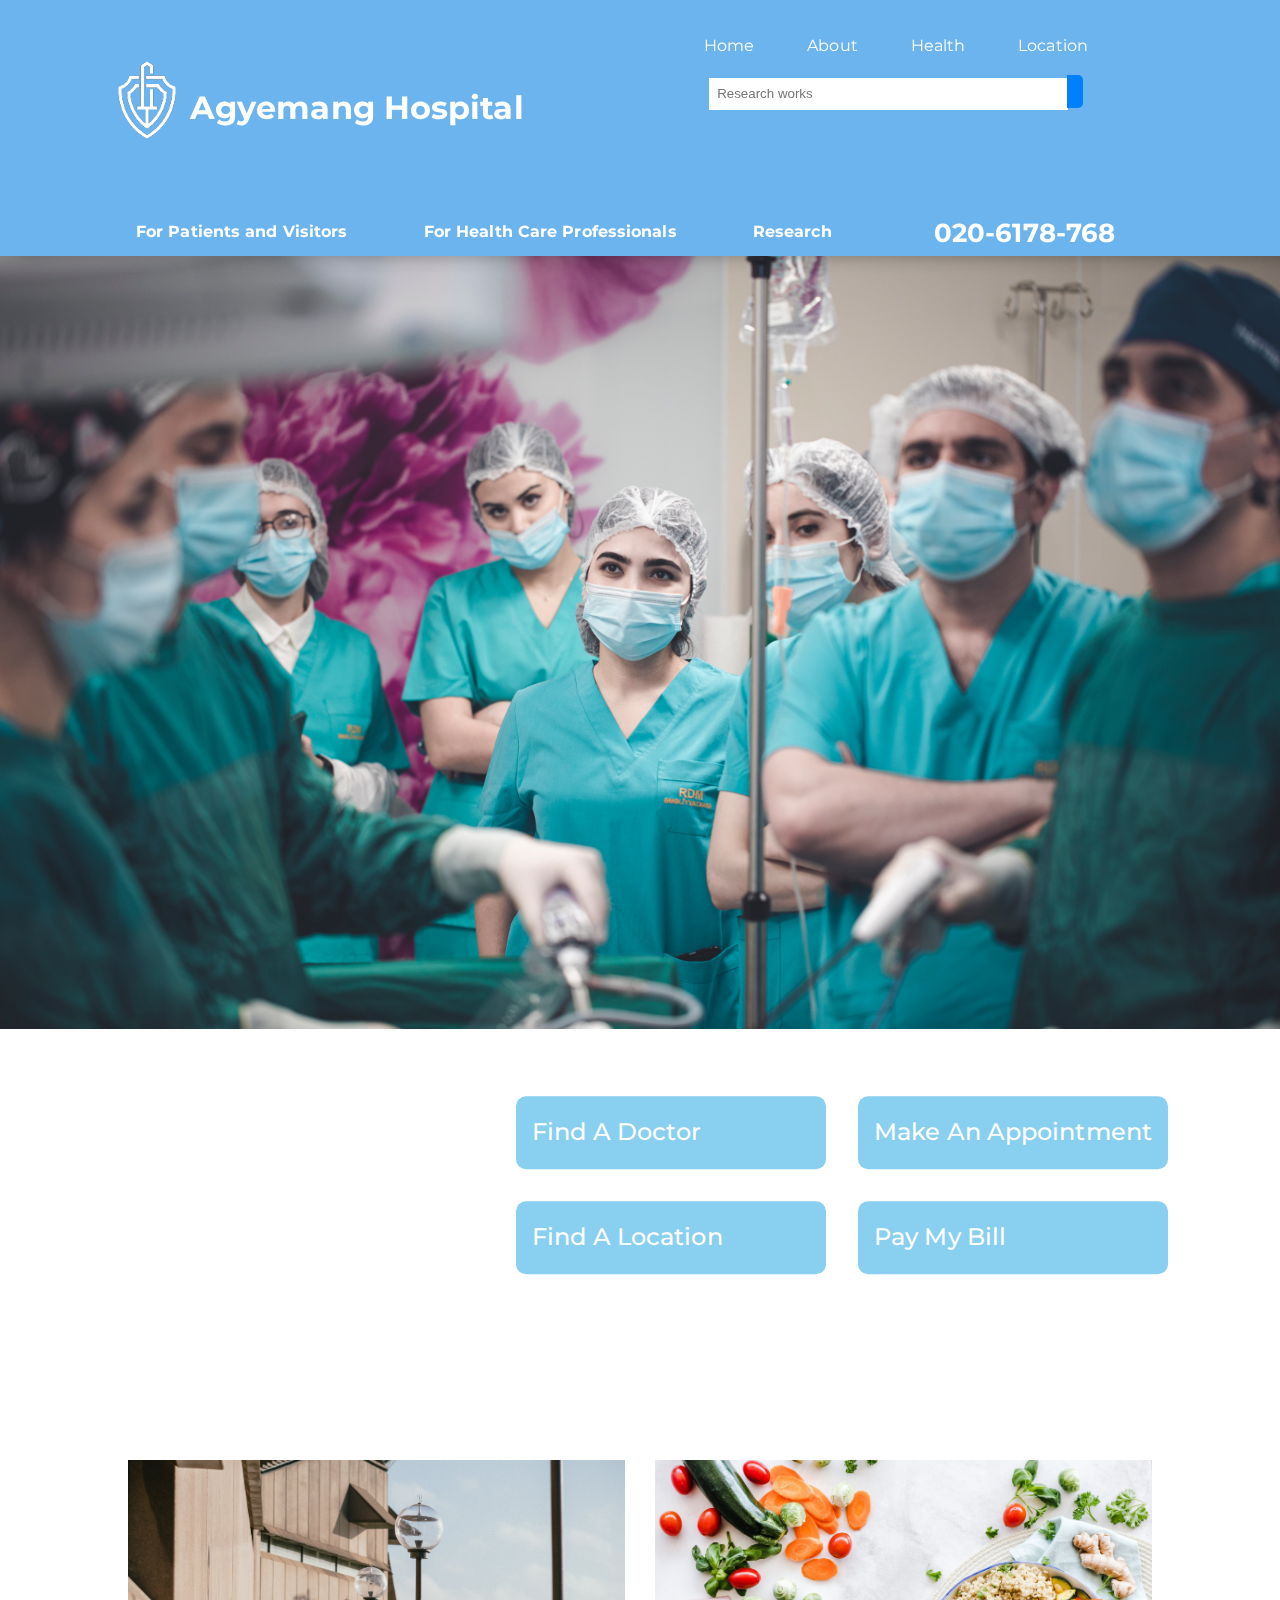
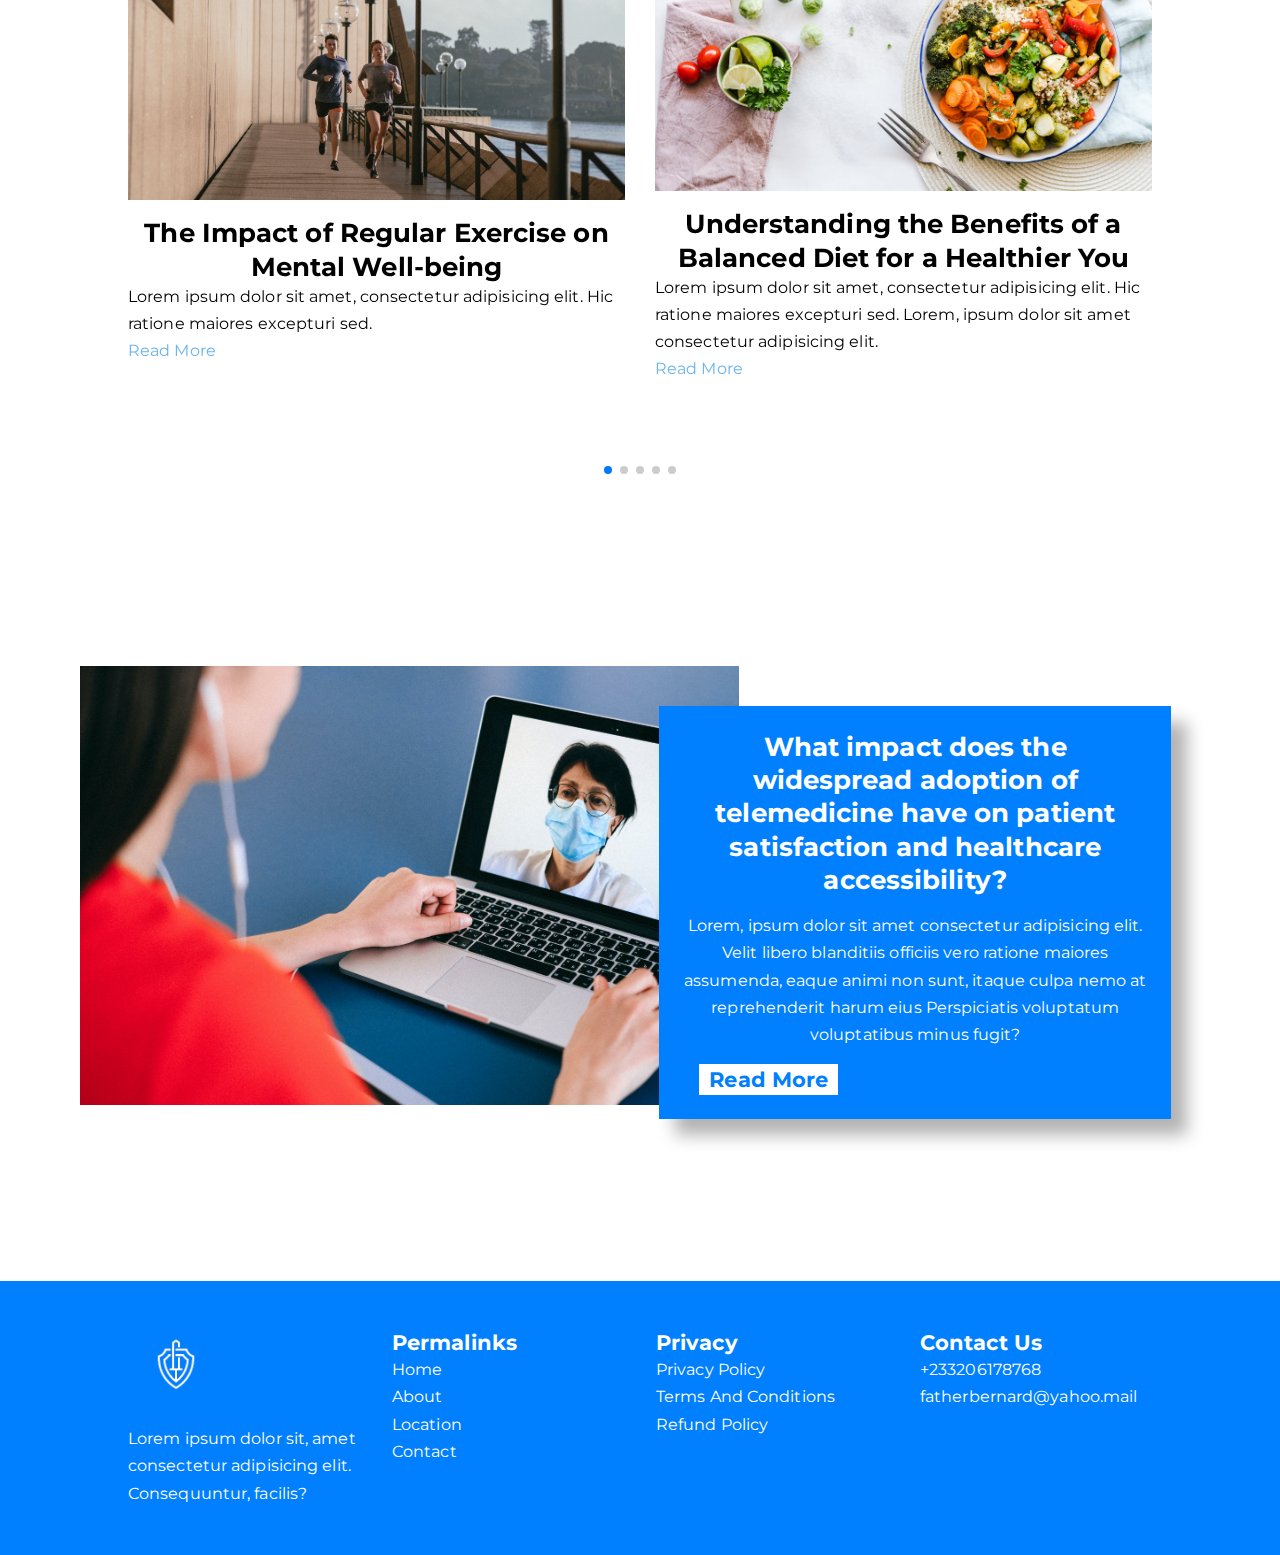
==== commit 8b446963: "change some styles" ====
--- a/index.html
+++ b/index.html
@@ -37,7 +37,9 @@
                 ><img src="./images/health-logo.png" alt=""
               /></a>
             </div>
-            <a href="index.html"><h2 class="logo--text">Agyemang Hospital</h2></a>
+            <a href="index.html"
+              ><h2 class="logo--text">Agyemang Hospital</h2></a
+            >
           </div>
           <!--- NAV LINKS AND SEARCH BAR --->
           <div class="nav_links_search">
@@ -109,7 +111,13 @@
             Lorem ipsum dolor sit amet consectetur adipisicing elit. Rerum
             consectetur est obcaecati deserunt iure veritatis nam sit optio et
             quam! Lorem ipsum dolor sit amet, consectetur adipisicing elit.
-            Quae, cumque atque error rem animi ratione eveniet delectus.
+            Quae, cumque atque error rem animi ratione eveniet delectus. Lorem
+            ipsum dolor sit amet consectetur adipisicing elit. Explicabo est
+            asperiores minus veniam dolores, magnam fugit reiciendis eos enim
+            dolorum unde amet libero accusamus mollitia dolor laboriosam in
+            obcaecati dicta labore error iste sit, deserunt a aliquid.
+            Blanditiis, voluptatum a sit, architecto doloribus, atque ratione
+            animi debitis explicabo voluptas beatae?
           </div>
         </article>
         <article id="health--care" class="detail-card">
@@ -154,8 +162,6 @@
         </div>
       </div>
     </header>
-  
-
 
     <!------- SOME BLOGS -------->
     <section class="container blog--container swiper mySwiper">
--- a/styles/style.css
+++ b/styles/style.css
@@ -73,19 +73,19 @@
 }
 /****** NAVBAR *******/
 nav {
+  position: fixed;
+  width: 100%;
+  height: fit-content;
+  top: 0;
+  z-index: 45;
+  transition: var(--transition);
+}
+.nav--container {
+  background: var(--color-bg1);
   box-shadow: 1rem 0rem 1rem rgb(0, 0, 0, 0.3);
   position: fixed;
   width: 100%;
-  height: 11rem;
-  top: 0;
-  z-index: 45;
-  transition: var(--transition);
-}
-.nav--container {
-  background: var(--color-bg1);
-  position: fixed;
-  width: 100%;
-  height: 11rem;
+  height: fit-content;
   z-index: 90;
 }
 .nav--container1 {
@@ -154,6 +154,7 @@
   align-items: center;
   justify-content: space-between;
   margin-bottom: -0.07rem;
+  padding-bottom: 0.5rem;
 }
 .nav--details--info {
   display: flex;
@@ -167,15 +168,17 @@
   font-size: 0.9rem;
   cursor: pointer;
   padding: 0 0.5rem;
-  border-top-left-radius: 5px;
-  border-top-right-radius: 5px;
+  border-radius: 10px;
+ /* border-top-left-radius: 5px;
+  border-top-right-radius: 5px;*/
 }
 .nav--filter:not(.active) {
   background: transparent;
 }
 .nav--filter.active {
-  background: var(--color-light);
-  color: rgb(63, 62, 62);
+  background: rgb(241, 154, 183);
+  color: white;
+  box-shadow: 8px 8px 15px rgba(0, 0, 0, 0.2);
   padding-bottom: 0.5rem;
 }
 .nav--filter > h5 {
@@ -187,11 +190,12 @@
 
 /*****NAV DETAILS *****/
 .nav--details--container {
-  background: var(--color-light);
+  background: rgb(241, 154, 183);
   width: 100%;
   top: 11rem;
   position: relative;
-  height: 11rem;
+  height: fit-content;
+  padding: 2rem;
   transform: translateY(-100%);
   transition: var(--transition);
 }
@@ -264,6 +268,7 @@
 .blog--container {
   margin-top: 35rem;
   margin-bottom: 5rem;
+  padding-bottom: 4rem;
 }
 .blog--details a {
   color: var(--color-bg1);
@@ -412,7 +417,7 @@
     display: grid;
     place-items: center;
     background: var(--color-primary);
-    box-shadow: -2rem 3rem 10rem rgb(0, 0, 0, 0.6);
+    border-bottom: 3px solid rgb(255, 255, 255,0.5);
     transition: var(--transition);
   }
   .nav--menu li:hover {
@@ -429,6 +434,12 @@
     position: absolute;
     left: 5%;
     bottom: 1rem;
+  }
+  .search--logo i{
+    padding-bottom: 0.5rem;
+    padding-top: 1px;
+    background: #007fff;
+    border-bottom-right-radius: 5px;
   }
   /*************** HEADER ****************/
 
@@ -757,7 +768,7 @@
   }
   /******** SOME BLOGS ********/
   .blog--container {
-    margin: 20rem auto 0;
+    margin: 15rem auto 0;
   }
   /*********** RESEARCH SLIDE ***********/
   /* Reset properties for .research--container */
@@ -791,7 +802,7 @@
   .research--right {
     position: relative;
     z-index: 0;
-    margin-left: -9rem;
+    margin-left: -10.5rem;
     margin-top: 15.5rem;
     background: #007fff;
     color: var(--color-white);
@@ -863,604 +874,3 @@
   }
 }
 
-/* =========================================== ABOUT PAGE ========================================= */
-.about--container {
-  display: grid;
-  grid-template-columns: 30% 70%;
-  gap: 3rem;
-  margin-top: 15rem;
-}
-/*********** ABOUT RIGHT-SIDE **************/
-.about--right h2 {
-  /*text-align: left;*/
-  color: var(--color-white);
-  background: linear-gradient(145deg, var(--color-primary), aqua);
-  border-top-left-radius: 10px;
-  border-top-right-radius: 10px;
-}
-.about--detail h3 {
-  margin-top: 2rem;
-  font-weight: 500;
-  color: var(--color-light-black);
-}
-.about--detail p {
-  margin-top: 0.5rem;
-}
-.about--detail--1 {
-  margin-top: 1rem;
-  display: flex;
-  flex-direction: column;
-  gap: 1rem;
-}
-.about--detail--4 p a {
-  display: block;
-}
-.in--this--section--container {
-  margin-top: 1.5rem;
-  display: grid;
-  grid-template-columns: repeat(2, 1fr);
-  gap: 2rem;
-  padding: 0 1rem;
-}
-.in--this--section--container a {
-  color: var(--color-light-black);
-}
-
-.in--this--section--container a:hover {
-  text-decoration: underline var(--color-primary);
-}
-/*********** ABOUT LEFT-SIDE **************/
-.about--sidebar h3 {
-  margin-top: 1rem;
-  background: var(--color-primary);
-  padding: 0.5rem;
-  color: white;
-  width: 100%;
-}
-.about--left {
-  background: linear-gradient(145deg, var(--color-primary), aqua);
-  box-shadow: -4rem 4rem 10rem rgb(0, 0, 0, 0.3);
-  padding: 0 30px;
-  height: 100vh;
-}
-.about--menu {
-  margin-top: 1rem;
-}
-.about--menu li {
-  height: 5rem;
-  border-bottom: 1px solid var(--color-white);
-}
-.about--left li a {
-  text-align: center;
-  font-weight: 600;
-  padding: 0 1rem;
-  transition: var(--transition);
-}
-.about--left li a:hover {
-  font-weight: 700;
-}
-/*************** TABLETS ABOUT PAGE*****************/
-@media screen and (max-width: 1024px) {
-  .container {
-    width: var(--container-width-md);
-  }
-  .about--container {
-    grid-template-columns: 1fr;
-  }
-  .about--left {
-    height: fit-content;
-  }
-  .about--detail {
-    text-align: center;
-  }
-  .about--image img {
-    border-bottom-left-radius: 10px;
-    border-bottom-right-radius: 10px;
-  }
-}
-/*************** MOBILE PHONES ABOUT PAGE**************/
-@media screen and (max-width: 600px) {
-  .container {
-    width: var(--container-width-sm);
-  }
-  .about--container {
-    grid-template-columns: 1fr;
-  }
-  .about--left {
-    margin-top: -8rem;
-    height: fit-content;
-    box-shadow: none;
-  }
-  .in--this--section--container {
-    grid-template-columns: 1fr;
-  }
-}
-/* ============================================ HEALTH ============================================ */
-.health--container {
-  display: grid;
-  grid-template-columns: 30% 70%;
-  gap: 3rem;
-  margin-top: 15rem;
-}
-/*********** HEALTH LEFT-SIDE **************/
-.health--sidebar h3 {
-  margin-top: 1rem;
-  background: var(--color-primary);
-  padding: 0.5rem;
-  color: white;
-  width: 100%;
-}
-.health--left {
-  background: linear-gradient(145deg, var(--color-primary), aqua);
-  box-shadow: -4rem 4rem 10rem rgb(0, 0, 0, 0.3);
-  padding: 0 30px;
-  height: 100vh;
-}
-.health--menu {
-  margin-top: 1rem;
-}
-.health--menu li {
-  height: 5rem;
-  border-bottom: 1px solid var(--color-white);
-}
-.health--left li a {
-  text-align: center;
-  font-weight: 600;
-  padding: 0 1rem;
-  transition: var(--transition);
-}
-.health--left li a:hover {
-  font-weight: 700;
-}
-/***************** HEALTH RIGHT *****************/
-.health--right {
-  display: grid;
-  grid-template-columns: 1fr;
-  gap: 3rem;
-}
-.health--right p {
-  margin-top: -2rem;
-}
-.health--right h2 {
-  color: var(--color-light-black);
-}
-.health--card {
-  display: grid;
-  grid-template-columns: 30% 70%;
-  gap: 2rem;
-}
-.health--card .card--details p {
-  margin-top: 1rem;
-}
-.health--card .card--details a h4 {
-  color: var(--color-light-black);
-}
-.health--card .card--details a h4:hover {
-  color: var(--color-bg1);
-}
-.card--image img {
-  border-radius: 5px;
-}
-
-/***************** TABLETS ****************/
-@media screen and (max-width: 1024px) and (orientation: landscape) {
-  .container {
-    width: var(--container-width-md);
-  }
-  h1 {
-    font-size: 2.2rem;
-  }
-  h2 {
-    font-size: 1.7rem;
-  }
-  h3 {
-    font-size: 1.4rem;
-  }
-  h4 {
-    font-size: 1.2rem;
-  }
-
-  .health--container {
-    grid-template-columns: 1fr;
-  }
-  .health--left {
-    height: fit-content;
-  }
-}
-
-@media screen and (max-width: 1024px) and (orientation: portrait) {
-  .container {
-    width: var(--container-width-md);
-  }
-  h1 {
-    font-size: 2.2rem;
-  }
-  h2 {
-    font-size: 1.7rem;
-  }
-  h3 {
-    font-size: 1.4rem;
-  }
-  h4 {
-    font-size: 1.2rem;
-  }
-
-  .health--container {
-    grid-template-columns: 1fr;
-    margin-left: 10rem;
-  }
-  .health--left {
-    height: fit-content;
-  }
-}
-
-/***************** PHONES ****************/
-@media screen and (max-width: 600px) {
-  .container {
-    width: var(--container-width-sm);
-  }
-  h1 {
-    font-size: 2rem;
-  }
-  h2 {
-    font-size: 1.5rem;
-  }
-  h3 {
-    font-size: 1.2;
-  }
-  h4 {
-    font-size: 0.9rem;
-  }
-  .health--container {
-    margin-left: 1rem;
-    margin-top: -4rem;
-  }
-  .health--right p {
-    text-align: center;
-  }
-  .health--card {
-    grid-template-columns: 1fr;
-  }
-  .card--details {
-    text-align: center;
-  }
-}
-/***************** LOCATIONS ******************/
-.locations {
-  margin-top: 12rem;
-}
-/******** LOCATION HEAD *********/
-.location--head {
-  border-bottom: 2px solid var(--color-light);
-  height: 55vh;
-}
-.location--head h2 {
-  text-align: start;
-  font-weight: 500;
-}
-.location--head p {
-  margin-top: 1rem;
-  margin-left: 12px;
-  padding: 0 5px;
-  color: red;
-}
-.emergency {
-  background: rgb(255, 0, 0, 0.2);
-  border-radius: 5px;
-}
-.location--input {
-  display: grid;
-  grid-template-columns: 50% 50%;
-  margin-top: 4rem;
-  border: 2px solid var(--color-bg1);
-  border-radius: 10px;
-}
-.find input {
-  border-right: 2px solid var(--color-bg1);
-  padding: 0 1rem;
-  font-size: 1rem;
-  margin: 5px;
-  height: 3rem;
-  width: 100%;
-}
-.near--me {
-  display: grid;
-  grid-template-columns: 85% 15%;
-}
-.near--me input {
-  height: 3rem;
-  margin: 5px;
-  padding: 0 1rem;
-  font-size: 1rem;
-}
-.search--logo--near {
-  margin-left: 1.3rem;
-  padding-left: 1rem;
-  background: #6cb4ee;
-  color: var(--color-white);
-}
-.search--logo--near i.uil-search {
-  bottom: 2rem;
-  font-size: 2rem;
-}
-/********* TABS ***********/
-.tabs--header {
-  margin-top: 2rem;
-}
-.tabs--header h2 {
-  text-align: start;
-  font-weight: 500;
-}
-.tabs--header p {
-  margin-left: 10px;
-}
-.tabs--card {
-  display: none;
-}
-article.active {
-  display: block;
-}
-
-.tabs--filters {
-  display: grid;
-  grid-template-columns: repeat(3, 1fr);
-  margin-top: 3rem;
-}
-.tab--filter:nth-child(1) {
-  border-top-left-radius: 10px;
-}
-.tab--filter:nth-child(3) {
-  border-top-right-radius: 10px;
-}
-.tab--filter {
-  font-size: 1.5rem;
-  padding: 1rem 0;
-  cursor: pointer;
-  transition: var(--transition);
-}
-.tab--filter.active {
-  background: var(--color-bg1);
-  color: var(--color-white);
-}
-.tab--filter:not(.active):hover {
-  background: #89cff0;
-  color: var(--color-white);
-}
-.tabs--container {
-  display: grid;
-  grid-template-rows: 20 80;
-}
-/************** HOSPITAL CARD **************/
-.tabs--card h2 {
-  font-weight: 500;
-  text-align: start;
-  margin-left: 1rem;
-  margin-top: 2rem;
-}
-.above--h2--text {
-  margin-left: 2rem;
-}
-
-.google--maps {
-  padding-left: 2rem;
-  margin-top: 2rem;
-}
-.hospital--card {
-  margin-top: 3rem;
-  display: grid;
-  grid-template-columns: 1fr 1fr;
-  gap: 3rem;
-  padding: 0 2rem;
-}
-.hospital--card--right h3 {
-  margin-left: -4rem;
-  font-weight: 400;
-}
-.hospital--card--left img {
-  border: 4px solid white;
-}
-.tabs--body {
-  background: rgb(252, 250, 250);
-  padding-bottom: 6rem;
-}
-.address-info {
-  margin-top: 2rem;
-}
-.address-info h4 {
-  font-weight: 500;
-}
-.phone--location {
-  margin-top: 1.5rem;
-}
-.phone--location h4 {
-  font-weight: 500;
-}
-.location--hospital--links {
-  margin-top: 2rem;
-}
-.location--hospital--links a {
-  color: #007fff;
-  font-size: 1rem;
-}
-.location--hospital--links :nth-child(1) {
-  border-right: 2px solid var(--color-primary);
-  padding-right: 1rem;
-}
-/********* ADDITIONAL SERVICES *********/
-.additional--container {
-  margin: 0 3rem;
-}
-.additional--container .tabs--card h2 {
-  margin-left: -1rem;
-}
-.additional h3 {
-  text-align: start;
-  font-weight: 500;
-  margin-top: 2.5rem;
-}
-.additional p a {
-  color: var(--color-primary);
-}
-.additional p a:hover {
-  text-decoration: underline;
-}
-#sam {
-  border: 2px solid black;
-}
-/*************** LOCATION TABLETS *******************/
-@media screen and (max-width: 1024px) {
-  .container {
-    width: var(--container-width-md);
-  }
-  .location--head {
-    height: 40vh;
-  }
-  .search--logo--near {
-    margin-left: 0rem;
-  }
-}
-@media screen and (max-width: 600px) {
-  .container {
-    width: var(--container-width-sm);
-  }
-  /******** LOCATION HEADER **********/
-  .locations {
-    margin-top: 7rem;
-  }
-  .location--input {
-    grid-template-columns: 1fr;
-  }
-  .location--head {
-    padding-bottom: 8rem;
-    height: 45vh;
-  }
-  .location--head h2 {
-    text-align: center;
-  }
-  .find {
-    border-bottom: 2px solid var(--color-bg1);
-  }
-  .find input {
-    border-right: none;
-  }
-  /******** TABS *********/
-  .tabs--header {
-    margin-top: 6rem;
-  }
-  .tabs--filters {
-    grid-template-columns: 1fr;
-  }
-  .google--maps {
-    margin-left: -1rem;
-  }
-  iframe {
-    width: 100%;
-  }
-  .hospital--card {
-    grid-template-columns: 1fr;
-  }
-  .hospital--card--right h3 {
-    margin-left: 1rem;
-  }
-  .address-info {
-    text-align: center;
-  }
-  .phone--location {
-    text-align: center;
-  }
-  .location--hospital--links {
-    text-align: center;
-    display: flex;
-    flex-direction: column;
-  }
-  .location--hospital--links :nth-child(1) {
-    border-right: none;
-  }
-  .tab--filter:nth-child(1) {
-    border-top-right-radius: 10px;
-  }
-  .hospital--card {
-    border-top: 1px solid var(--color-light-black);
-    border-bottom: 1px solid var(--color-light-black);
-    padding: 4rem 0;
-  }
-}
-/* ================================ DOCTORS ================================== */
-.doctor--search--container {
-  background-color: rgb(250, 197, 205);
-  margin-top: 15rem;
-  padding: 2rem 2rem 4rem;
-}
-.doctor--search--container h3 {
-  margin-bottom: 2rem;
-  font-weight: 600;
-  text-align: start;
-}
-.search--doctor--input {
-  width: 100%;
-}
-.condition--specialty {
-  display: grid;
-  grid-template-columns: 1fr 1fr;
-  gap: 2rem;
-  margin-top: 3rem;
-}
-#condition,
-#doctor--location,
-#specialty,
-#language,
-#zip,
-#gender {
-  width: 100%;
-}
-.doctor--input {
-  height: 3rem;
-  font-size: 1rem;
-  padding: 0 2rem;
-}
-.advanced--container {
-  margin-top: 3rem;
-}
-.advanced--container h4 {
-  font-weight: 600;
-}
-.open--advanced {
-  background: transparent;
-  cursor: pointer;
-  font-size: 1.5rem;
-
-}
-.close--advanced {
-  background: transparent;
-  cursor: pointer;
-  font-size: 1.5rem;
-  display: none;
-}
-.for--location--zip {
-  display: grid;
-  grid-template-columns: 1fr 1fr;
-  gap: 2rem;
-}
-.for--gender--language {
-  display: grid;
-  grid-template-columns: 1fr 1fr;
-  gap: 2rem;
-  margin-top: 3rem;
-}
-.advanced--hide--show{
-  border-top: 2px solid rgb(236, 133, 167);
-  padding-top: 3rem;
-  display: none;
-}
-.show--advanced{
-  display: block;
-}
-.advanced--header{
-  padding-bottom: 2rem;
-  display: flex;
-  align-items: center;
-  gap: 5px;
-}
-.advanced--header h4{
-  color: red;
-}
